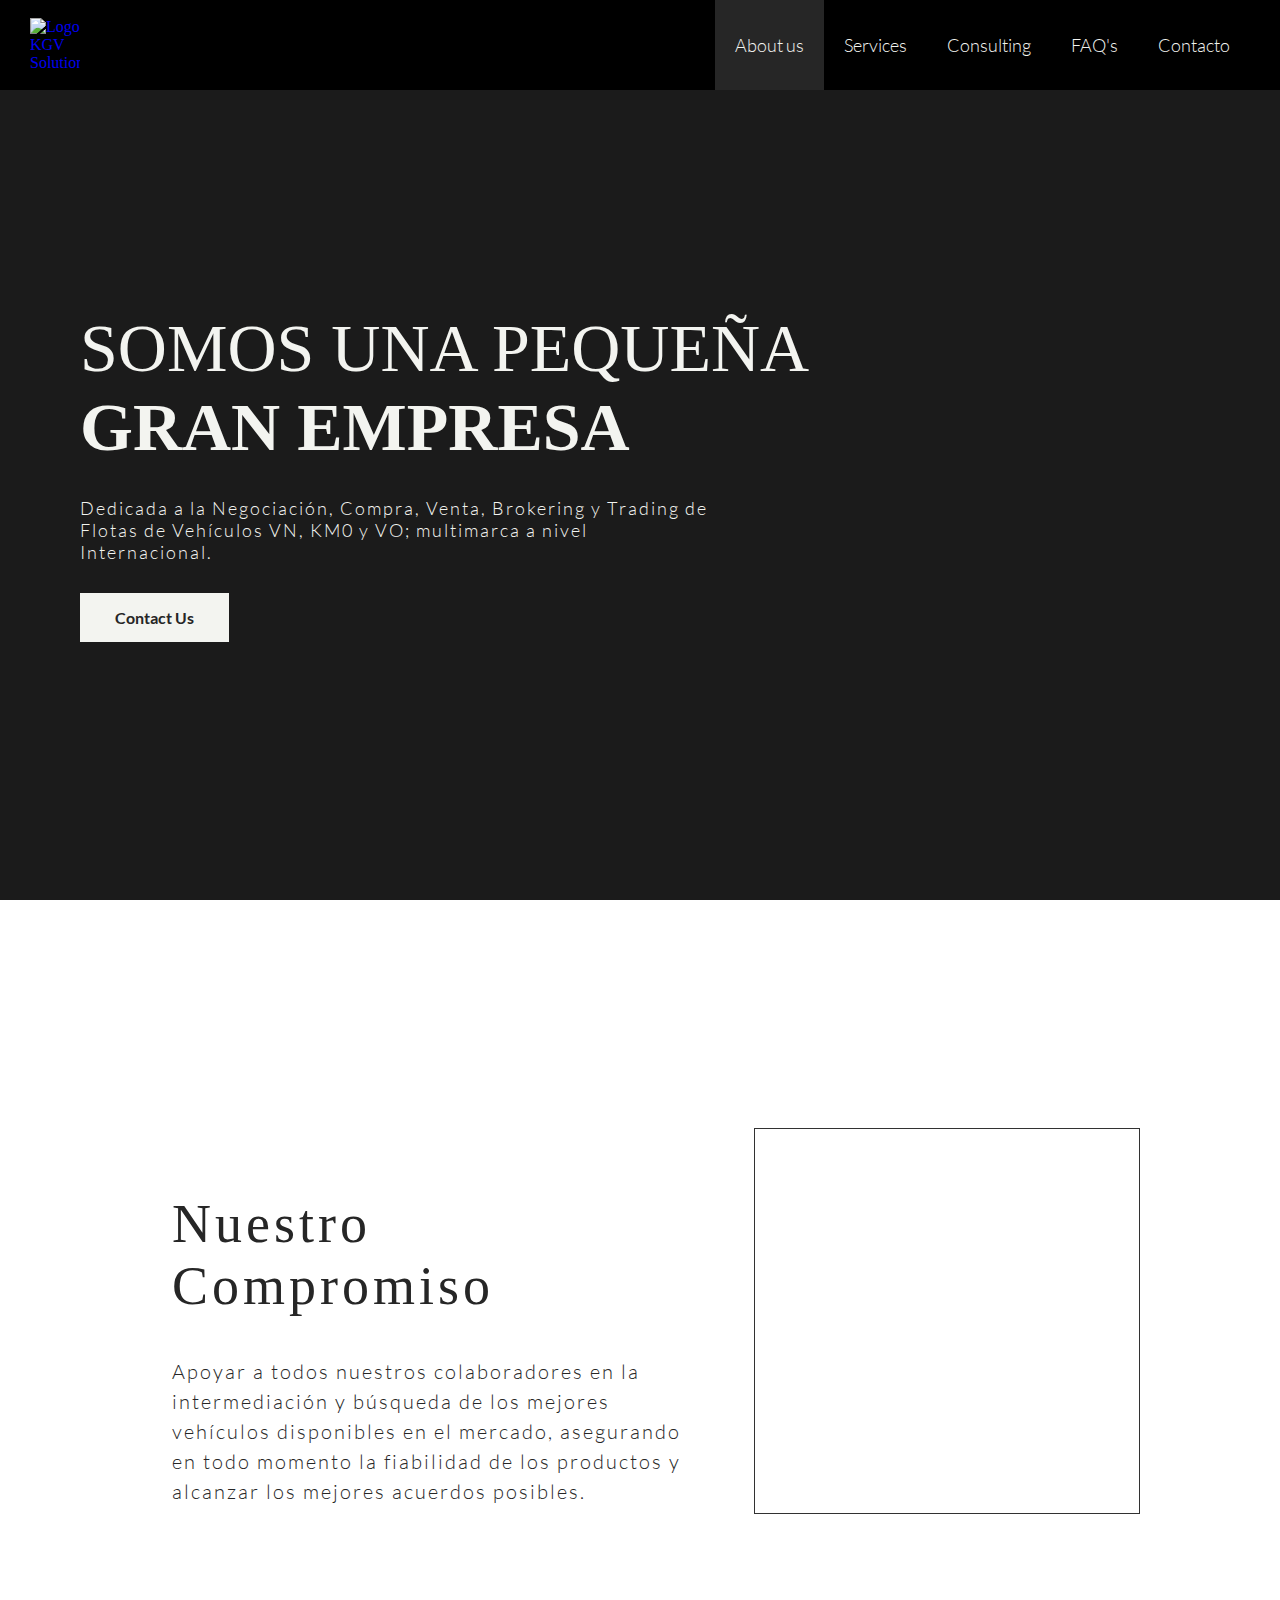
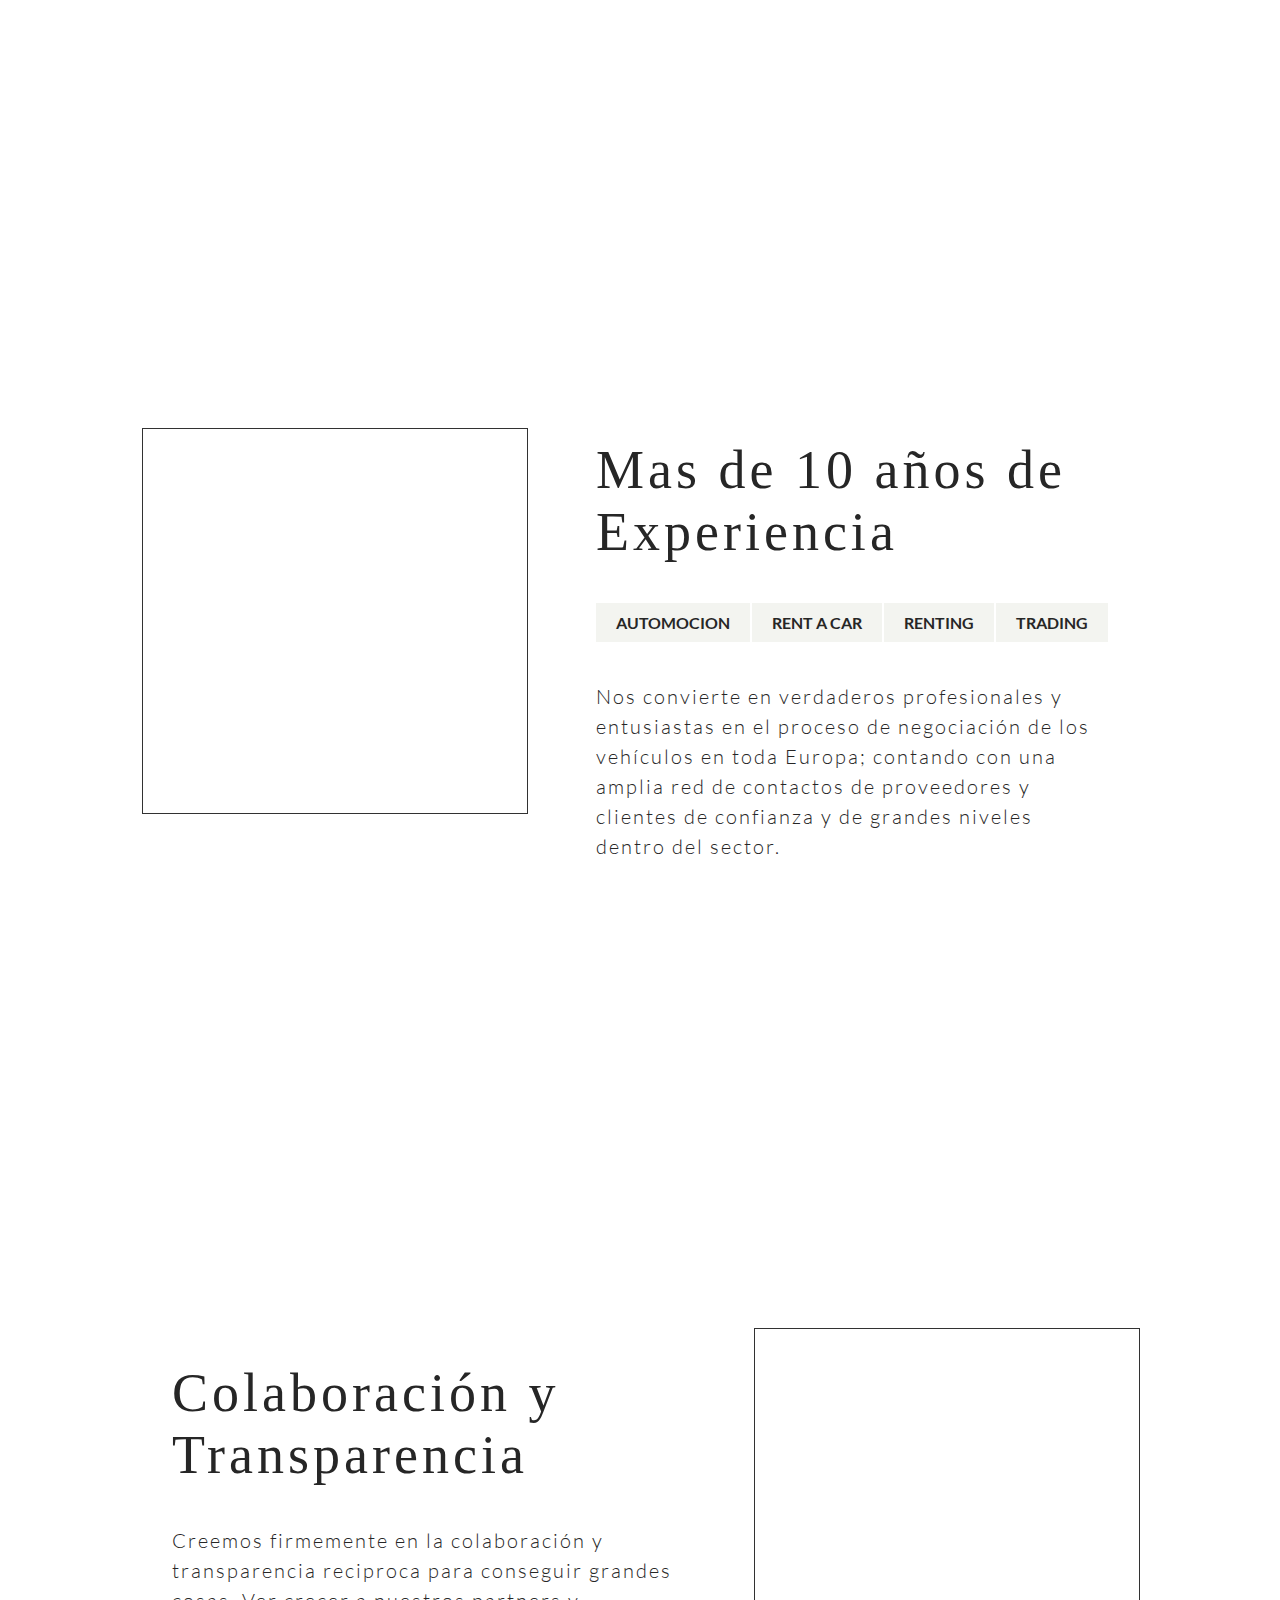
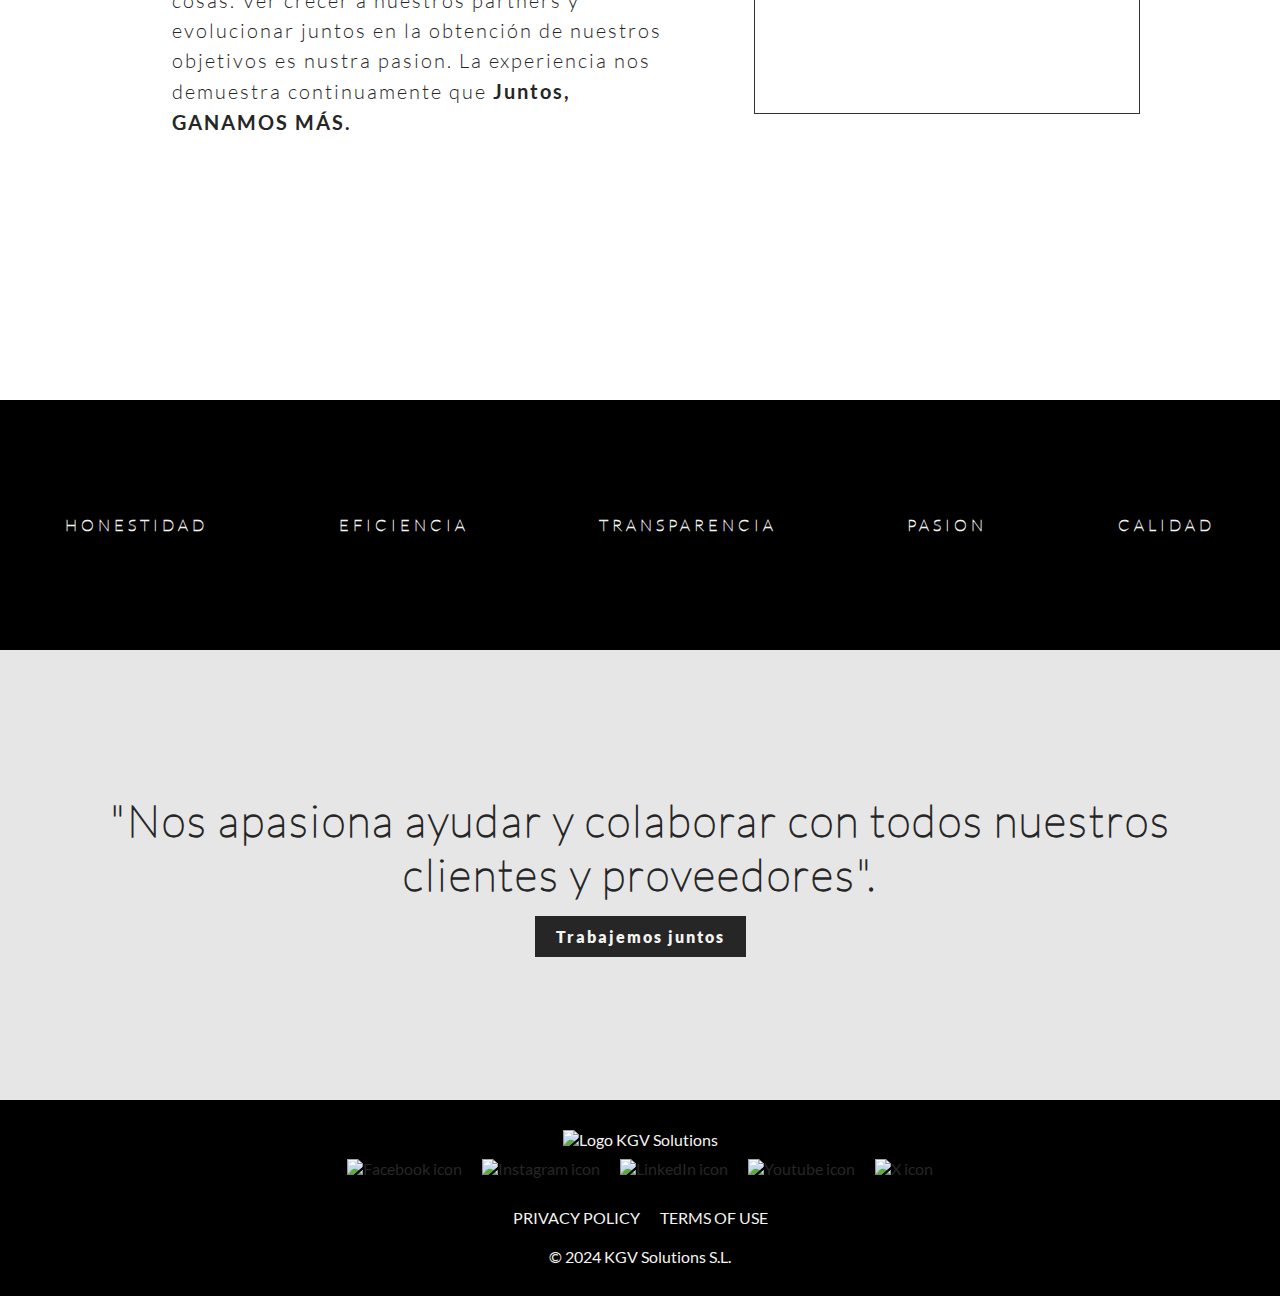
==== about-us.html @ e839edc4 "Added the about page" ====
<!DOCTYPE html>
<html lang="en">
    <head>
        <meta charset="UTF-8" />
        <meta name="viewport" content="width=device-width, initial-scale=1.0" />
        <link
            rel="shortcut icon"
            href="./media/images/KGV Logo.png"
            type="image/x-icon"
        />
        <title>KGV-About Us</title>

        <link rel="stylesheet" href="./styles/style.css" />
        <link rel="stylesheet" href="./styles/about.css" />
    </head>
    <body>
        <header>
            <div class="header-left-section">
                <a href="./index.html"><img src="./media/images/KGV Logo-Light.png" alt="Logo KGV Solutions" class="header-logo"/></a>
            </div>

            <div class="header-right-section">
                    <nav class="navigationMenu">
                            <div class="menuItem">
                                <a href="./about-us.html" class="menu-link about-link">About us</a>
                            </div>
                            <div class="menuItem">
                                <a href="#services" class="menu-link">Services</a>
                            </div>
                            <div class="menuItem">
                                <a href="#" class="menu-link">Consulting</a>
                            </div>
                            <div class="menuItem">
                                <a href="#" class="menu-link">FAQ's</a>
                            </div>
                            <div class="menuItem">
                                <a href="./contact.html" class="menu-link">Contacto</a>
                            </div>
                    </nav>
                    
                
            </div>
        </header>

        <div class="content">
            <div class="about-us-container" id="about-us">

                <!-- Hero section -->
                <div class="about-us-hero-section">
                    <div class="text-wrapper">
                        <h2>Somos una Pequeña<br/><span>gran Empresa</span></h2>
                        <p>Dedicada a la Negociación, Compra, Venta, Brokering y Trading de Flotas de Vehículos VN, KM0 y VO; multimarca a nivel Internacional.</p>
                        <a href="./contact.html">Contact Us</a>
                    </div>
                </div>

                <!-- Text Block Section -->
                <div class="about-us-text-block">
                    <div class="text-wrapper">
                        <h2>Nuestro Compromiso</h2>
                        <p>
                            Apoyar a todos nuestros colaboradores en la intermediación y búsqueda de los
                            mejores vehículos disponibles en el mercado, asegurando en todo
                            momento la fiabilidad de los productos y alcanzar los mejores
                            acuerdos posibles.
                        </p>
                    </div>
                    <div class="image-wrapper"></div>
                </div>

                <div class="about-us-exp-block">
                    <div class="image-wrapper"></div>
                    <div class="text-wrapper">
                        <h2>Mas de 10 años de Experiencia</h2>
                        <ul>
                            <li>Automocion</li>
                            <li>Rent A Car</li>
                            <li>Renting</li>
                            <li>Trading</li>
                        </ul>
                        <p>
                            Nos convierte en verdaderos profesionales y entusiastas en el proceso de negociación
                            de los vehículos en toda Europa; contando con una amplia red de
                            contactos de proveedores y clientes de confianza y de grandes
                            niveles dentro del sector.
                        </p>
                    </div>
                </div>

                <div class="about-us-acuerdo-block">
                    <div class="text-wrapper">
                        <h2>Colaboración y Transparencia</h2>
                        <!--
                        <p>
                            Creemos firmemente en la colaboración y transparencia reciproca para
                            conseguir grandes cosas. Amamos ver crecer a nuestros partners y
                            evolucionar juntos en la obtención de nuestros objetivos. La
                            experiencia nos demuestra continuamente que <span>Juntos, GANAMOS MÁS.</span>
                        </p>
                        -->
                        <p>
                            Creemos firmemente en la colaboración y transparencia reciproca para
                            conseguir grandes cosas. Ver crecer a nuestros partners y
                            evolucionar juntos en la obtención de nuestros objetivos es nustra pasion. La
                            experiencia nos demuestra continuamente que <span>Juntos, GANAMOS MÁS.</span>
                        </p>
                    </div>
                    <div class="image-wrapper"></div>
                </div>

                <!-- Values Section -->
                <div class="values-section">
                    <div class="value-item">
                        <h3>Honestidad</h3>
                    </div>
                    <div class="value-item">
                        <h3>Eficiencia</h3>
                    </div>
                    <div class="value-item">
                        <h3>Transparencia</h3>
                    </div>
                    <div class="value-item">
                        <h3>Pasion</h3>
                    </div>
                    <div class="value-item">
                        <h3>Calidad</h3>
                    </div>
                </div>

                <!-- Message Section -->
                <div class="about-us-msg-section">
                    <!--
                    <h2>
                        &quot;Nos apasiona ayudar y colaborar con todos
                        los colaboradores que trabajamos, desde los proveedores, nuestro
                        equipo crack y por supuesto nuestros clientes&quot;.
                    </h2>
                    -->
                    <h2>
                        &quot;Nos apasiona ayudar y colaborar con todos
                        nuestros clientes y proveedores&quot;.
                    </h2>
                    <a href="./contact.html">Trabajemos juntos</a>
                </div>
            </div>

        <footer>
            <div class="footer-left-section">
                <img src="./media/images/KGV Logo-Light.png" alt="Logo KGV Solutions" class="footer-logo"/>
            </div>

            <div class="rrssContainer">
                <a href="#" class="rrssIcons">
                    <img src="./media/images/fb_icon.svg" alt="Facebook icon" />
                </a>
                <a href="#" class="rrssIcons">
                    <img src="./media/images/instagram_icon.svg" alt="Instagram icon" />
                </a>
                <a href="#" class="rrssIcons">
                    <img src="./media/images/linkedin_icon.svg" alt="LinkedIn icon" />
                </a>
                <a href="#" class="rrssIcons">
                    <img src="./media/images/youtube_icon.svg" alt="Youtube icon" />
                </a>
                <a href="#" class="rrssIcons">
                    <img src="./media/images/x_twitter_icon.svg" alt="X icon" />
                </a>
            </div>
            <div class="footer-policies">
                <div><a href="">PRIVACY POLICY</a></div>
                <div><a href="">TERMS OF USE</a></div>
            </div>
            <div>&copy; 2024 KGV Solutions S.L.</div>
        </footer>

        
        <script src="./script.js"></script>
    </body>
</html>
---- styles/style.css ----
* {
    margin: 0px;
    padding: 0px;
    text-decoration: none;
}
@font-face {
    font-family: 'Lato Thin';
    src: url('../fonts/Lato/Lato-Thin.ttf');
}
@font-face {
    font-family: 'Lato Light';
    src: url('../fonts/Lato/Lato-Light.ttf');
}
@font-face {
    font-family: 'Lato Regular';
    src: url('../fonts/Lato/Lato-Regular.ttf');
}
@font-face {
    font-family: 'Lato Bold';
    src: url('../fonts/Lato/Lato-Bold.ttf');
}
@font-face {
    font-family: 'Lato Black';
    src: url('../fonts/Lato/Lato-Black.ttf');
}
@font-face {
    font-family: 'Merriweather Light';
    src: url('../fonts/Merriweather/Merriweather-Light.ttf');
}
@import url('https://fonts.googleapis.com/css2?family=Gupter:wght@400;500;700&display=swap');
/*
.gupter-regular {
    font-family: "Gupter", serif;
    font-weight: 400;
    font-style: normal;
}

.gupter-medium {
    font-family: "Gupter", serif;
    font-weight: 500;
    font-style: normal;
}

.gupter-bold {
    font-family: "Gupter", serif;
    font-weight: 700;
    font-style: normal;
}

*/
html {
    scroll-behavior: smooth;
}

/* HEADER START ------------------------------------------------------------ */
header {
    box-sizing: border-box;
    display: flex;
    flex-direction: row;
    flex-wrap: nowrap;
    justify-content: space-between;
    align-items: center;
    position: fixed;
    width: 100%;
    height: 90px;
    background-color: #000000;
    padding-left: 30px;
    padding-right: 30px;
    z-index: 15;
}

/* HEADER LEFT SECTION START ---------------------- */
.header-left-section{
    display: flex;
    flex-direction: row;
    flex-wrap: nowrap;
    align-items: center;
    width: 20%;
    height: 100%;
}
.header-logo{
    display: block;
    width: 50px;
}
/* HEADER LEFT SECTION END ------------------------ */

/* HEADER RIGHT SECTION START --------------------- */
.header-right-section{
    display: flex;
    flex-direction: row;
    flex-wrap: nowrap;
    justify-content: end;
    align-items: center;
    width: 80%;
    height: 100%;
}

.navigationMenu {
    display: flex;
    flex-direction: row;
    flex-wrap: nowrap;
    align-items: center;
    height: 100%;
    color: #f3f4f0;
    text-align: center;
    list-style: none;
}
.menu-item {
    display: block;
    height: 100%;
}
.menu-link {
    display: block;
    box-sizing: border-box;
    width: 100%;
    font-family: 'Lato Light';
    font-size: 18px;
    color: #f3f4f0;
    line-height: 90px;
    text-align: center;
    text-decoration: none;
    padding-right: 20px;
    padding-left: 20px;
    transition: all 400ms;
}
.menu-link:hover {
    background-color: #262626;
    color: #f3f4f0;
}

/* HEADER RIGHT SECTION END ----------------------- */

/* CONTENT START ---------------------------------- */
.content {
    display: flex;
    flex-direction: column;
    flex-wrap: nowrap;
    width: 100%;
    max-width: 1600px;
    margin: 0px auto;
    padding: 0px;
}
/*CONTENT END ------------------------------------- */

/* HERO SECTION START ----------------------------- */
.hero-section{
    /*position: fixed;*/
    width: 100%;
    /*z-index: -999;*/
    background-color: #000000;
}
.hero-section video {
    width: 100%;
    max-width: 1600px;
    /*max-width: 1600px;*/
}
/* HERO SECTION END ------------------------------- */




/* FOOTER START ----------------------------------- */
footer {
    box-sizing: border-box;
    display: flex;
    flex-direction: column;
    flex-wrap: nowrap;
    justify-content: center;
    align-items: center;
    width: 100%;
    font-family: "Lato Regular";
    background-color: #000000;
    color: #f3f4f0;
    padding: 30px 60px;
}
footer div a {
    color: #f3f4f0;
    text-decoration: none;
}
.footer-logo{
    width: 45px;
    height: 45px;
}
.rrssContainer{
    display: flex;
    flex-direction: row;
    flex-wrap: nowrap;
    justify-content: space-evenly;
    align-items: center;
    gap: 20px;
    box-sizing: border-box;
    margin-top: 10px;
    margin-bottom: 10px;
}

@keyframes keyframes1 {
    0% {
        transform: translateY(0px);
        animation-timing-function: ease-in;
    } 
    50% {
        transform: translateY(-4px);
        animation-timing-function: ease-out;
    }
}

.rrssIcons {
    color: #262626;
    text-decoration: none;
    transition: all 300ms;
}
.rrssIcons img {
    width: 20px;
    height: 20px;
}
.rrssIcons:hover img {
    cursor: pointer;
    animation-name: keyframes1;
    animation-iteration-count: infinite;
    animation-duration: .50s;
    transform-origin: 50% 10%;
}
.footer-policies {
    display: flex;
    flex-direction: row;
    flex-wrap: nowrap;
    gap: 20px;
    padding: 20px;
}
/* FOOTER END ------------------------------------- */
---- styles/about.css ----
.about-link {
    background-color: #262626;
    color: #f3f4f0;
}
/* ABOUT US START --------------------------------- */
.about-us-container{
    box-sizing: border-box;
    display: flex;
    flex-direction: column;
    position: relative;
    width: 100%;
    /*min-height: 1100px;*/
    color: #f3f4f0;
    background: #000;
    background-image: url("../media/photos/flota-coches.jpg");
    background-attachment: fixed;
    background-size: cover;
    background-repeat: no-repeat;
    background-position: 0px -300px;
    /*padding: 30px 60px;*/
    overflow: hidden;
}
.about-us-title {
    font-family: "Gupter", serif;
    font-weight: 500;
    font-style: normal;
    font-size: 54px; /*104px*/
    margin-top: 100px;
    margin-bottom: 60px;
}

/* HERO SECTION START ------------------------------*/
.about-us-hero-section, 
.about-us-hero-section .text-wrapper {
    display: flex;
    flex-direction: column;
    flex-wrap: nowrap;
    align-items: flex-start;
    justify-content: center;
}
.about-us-hero-section {
    position: relative;
    width: 100%;
    height: 100vh;
    background-image: url("../media/photos/pexels-fauxels-3183150.jpg");
    background-size: cover;
}
.about-us-hero-section::before {
    content: "";
    display: block;
    position: absolute;
    top: 0px;
    left: 0px;
    width: 100%;
    height: 100%;
    background-color: rgba(38, 38, 38, 0.70);
    z-index: 1;
}
.about-us-hero-section .text-wrapper {
    z-index: 2;
}
.about-us-hero-section h2,
.about-us-hero-section p {
    color: #f3f4f0;
    font-family: "Gupter", serif;
    font-weight: 400;
    font-style: normal;
    text-align: left;
    margin-left: 80px;
}
.about-us-hero-section h2 {
    font-size: 68px;
    text-transform: uppercase;
    margin-top: 50px;
}
.about-us-hero-section h2 span {
    font-family: "Gupter", serif;
    font-weight: 700;
    font-style: normal;
}
.about-us-hero-section p{
    width: 50%;
    font-family: "Lato Light";
    font-size: 18px;
    letter-spacing: 2px;
    margin-top: 30px;
    margin-bottom: 30px;
}
.about-us-hero-section a{
    font-family: "Lato Bold";
    padding: 15px 35px;
    color: #262626;
    background-color: #f3f4f0; /*#262626 #D4967D*/

    margin-left: 80px;
    transition: all 300ms;
}
.about-us-hero-section a:hover{
    cursor: pointer;
    color: #f3f4f0;
    background-color: #262626; /*#D4967D*/
}
/* HERO SECTION END --------------------------------*/

/* ABOUT US BLOCK START --------------------------------*/
.about-us-text-block,
.about-us-exp-block,
.about-us-acuerdo-block {
    box-sizing: border-box;
    display: flex;
    flex-direction: row;
    flex-wrap: nowrap;
    align-items: center;
    justify-content: center;
    gap: 40px;
    width: 100%;
    height: 100vh;
    background-color: #fff;
    color: #262626;
}
.about-us-text-block .text-wrapper,
.about-us-exp-block .text-wrapper,
.about-us-acuerdo-block .text-wrapper{
    display: flex;
    flex-direction: column;
    flex-wrap: nowrap;
    justify-content: center;
    align-items: flex-start;
    width: 40%;
}
.about-us-text-block h2,
.about-us-exp-block h2,
.about-us-acuerdo-block h2 {
    font-family: "Gupter", serif;
    font-weight: 400;
    font-style: normal;
    font-size: 54px;
    margin-bottom: 40px;
    letter-spacing: 4px;
}
.about-us-text-block p,
.about-us-exp-block p,
.about-us-acuerdo-block p {
    width: 100%;
    font-family: "Lato Light";
    font-size: 20px;
    letter-spacing: 2px;
    line-height: 1.5;
}
.about-us-text-block .image-wrapper,
.about-us-exp-block .image-wrapper,
.about-us-acuerdo-block .image-wrapper {
    position: relative;
    width: 30vw;
    height: 30vw;
    background-size: cover;
    background-position: center;
    z-index: 5;
}
.about-us-text-block .image-wrapper::after,
.about-us-exp-block .image-wrapper::after,
.about-us-acuerdo-block .image-wrapper::after {
    content: "";
    position: absolute;
    width: 100%;
    height: 100%;
    background-color: transparent;
    border: 1px solid #323232; /*#f3f4f0*/
    z-index: 1;
}

/* COMPROMISO SECTION */
.about-us-text-block .image-wrapper {
    background-image: url("../media/photos/pexels-karolina-grabowska-5398881.jpg");
}
.about-us-text-block .image-wrapper::after{
    top: -30px;
    left: 30px;
}

/* EXPERIENCIA */
.about-us-exp-block ul {
    display: flex;
    flex-direction: row;
    flex-wrap: nowrap;
    justify-content: space-between;
    width: 100%;
    list-style-type: none;
    font-family: "Lato Bold";
    text-transform: uppercase;
    margin-bottom: 40px;
}
.about-us-exp-block ul li{
    color: #262626;
    text-align: center;
    padding: 10px 20px;
    background-color: #f3f4f0;
}
.about-us-exp-block .image-wrapper {
    background-image: url("../media/photos/flota-coches.jpg");
}
.about-us-exp-block .image-wrapper::after{
    top: -30px;
    left: -30px;
}

/* ACUERDO */
.about-us-acuerdo-block p span{
    font-family: "Lato Bold";
}
.about-us-acuerdo-block .image-wrapper {
    background-image: url("../media/photos/hands-joined-by-team.jpg");
}
.about-us-acuerdo-block .image-wrapper::after{
    top: -30px;
    left: 30px;
}
/* ABOUT US BLOCK END -------------------------------*/

/* MESSAGE SECTION START ----------------------------*/
.about-us-msg-section {
    box-sizing: border-box;
    display: flex;
    flex-direction: column;
    flex-wrap: nowrap;
    justify-content: center;
    align-items: center;
    width: 100%;
    height: 50vh;
    text-align: center;
    background-color: rgba(255, 255, 255, 0.9);
    padding: 30px 40px;
}
.about-us-msg-section h2 {
    color: #262626;
    font-family: "Lato Thin";
    font-size: 44px;
    letter-spacing: 2px;

}
.about-us-msg-section a {
    color: #f3f4f0;
    font-family: "Lato Black";
    letter-spacing: 2px;
    background-color: #262626;
    border: 1px solid #262626;
    padding: 10px 20px;
    margin-top: 15px;
    transition: all 300ms;
}
.about-us-msg-section a:hover {
    cursor: pointer;
    color: #262626;
    background-color: transparent;
}
/* MESSAGE SECTION END ------------------------------*/

/* VALUES START ----------------------------------- */
.values-section {
    display: flex;
    flex-direction: row;
    flex-wrap: nowrap;
    justify-content: space-around;
    align-items: center;
    width: 100%;
    height: 250px;
    color: #f3f4f0;
    background: #000;
}
.values-section .value-item {
    font-family: "Lato Thin";
    font-size: 14px;
    text-transform: uppercase;
    letter-spacing: 4px;
}
/* VALUES END -------------------------------------- */
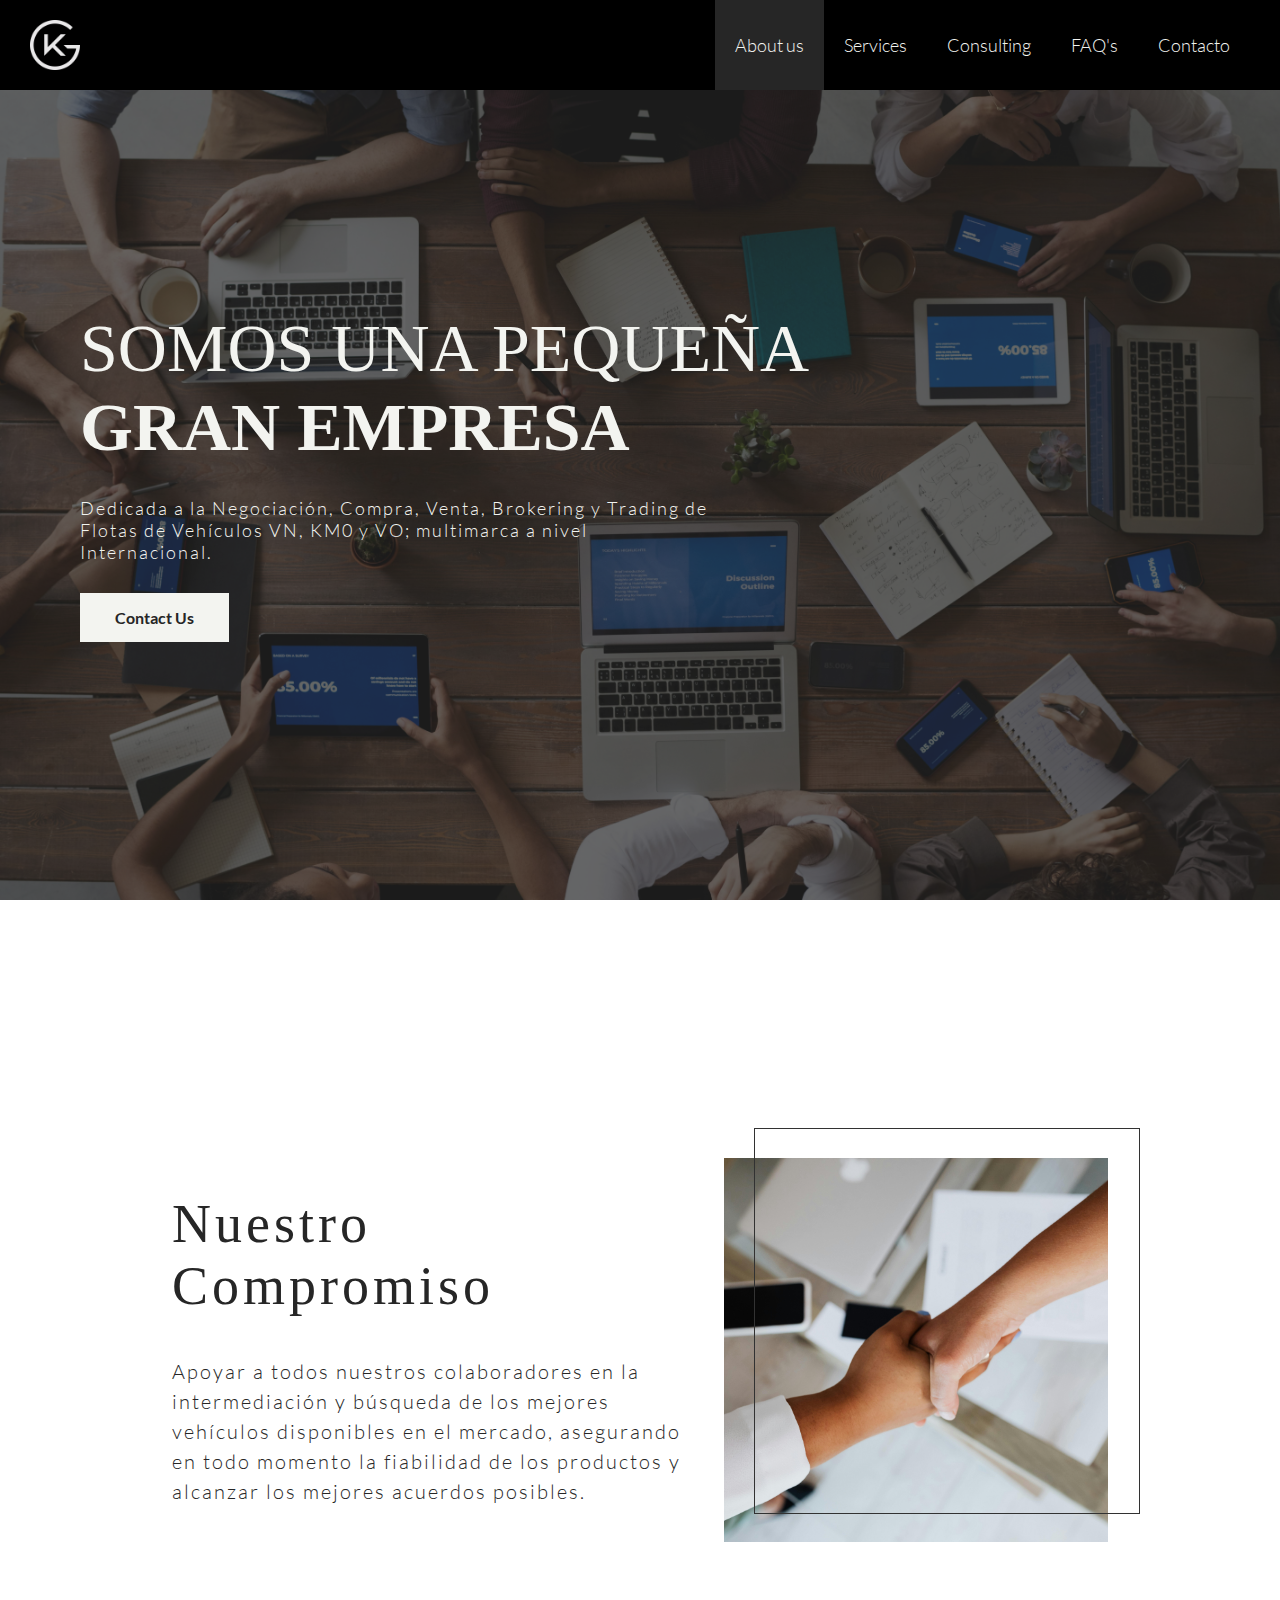
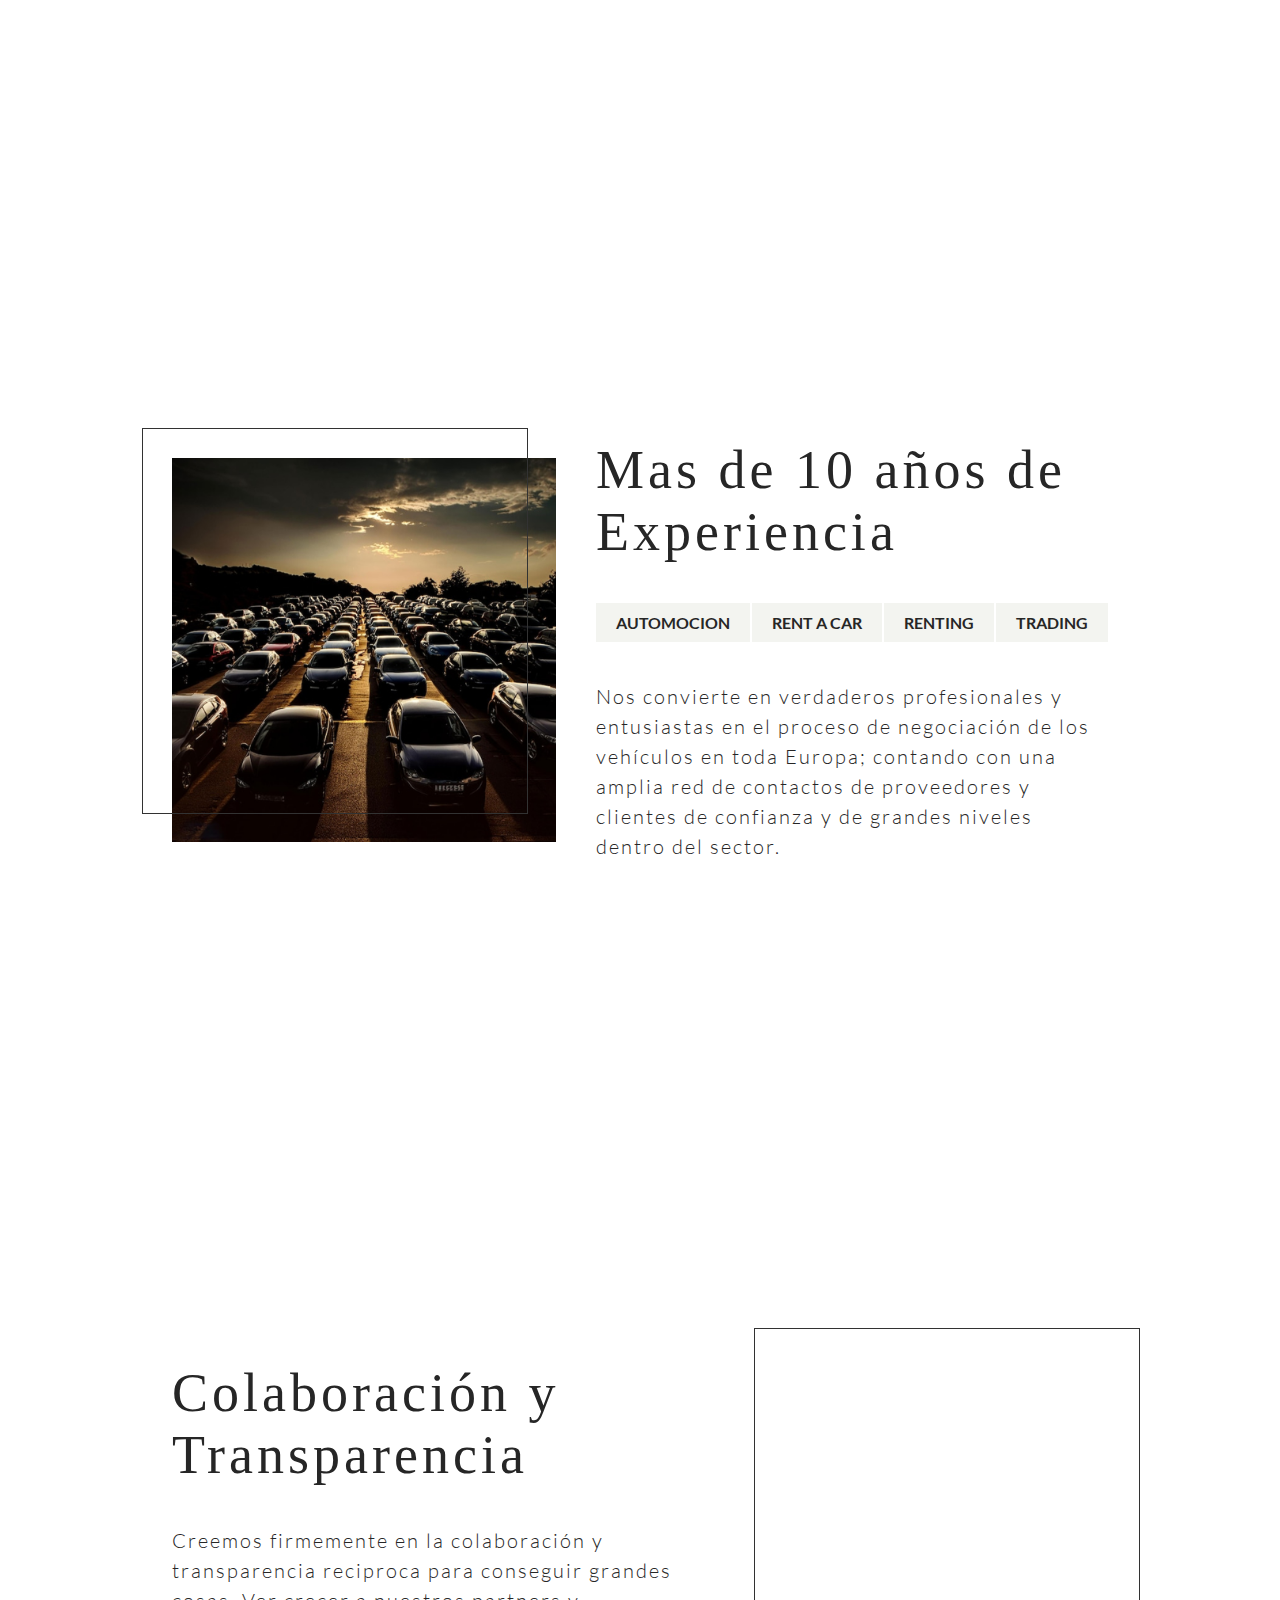
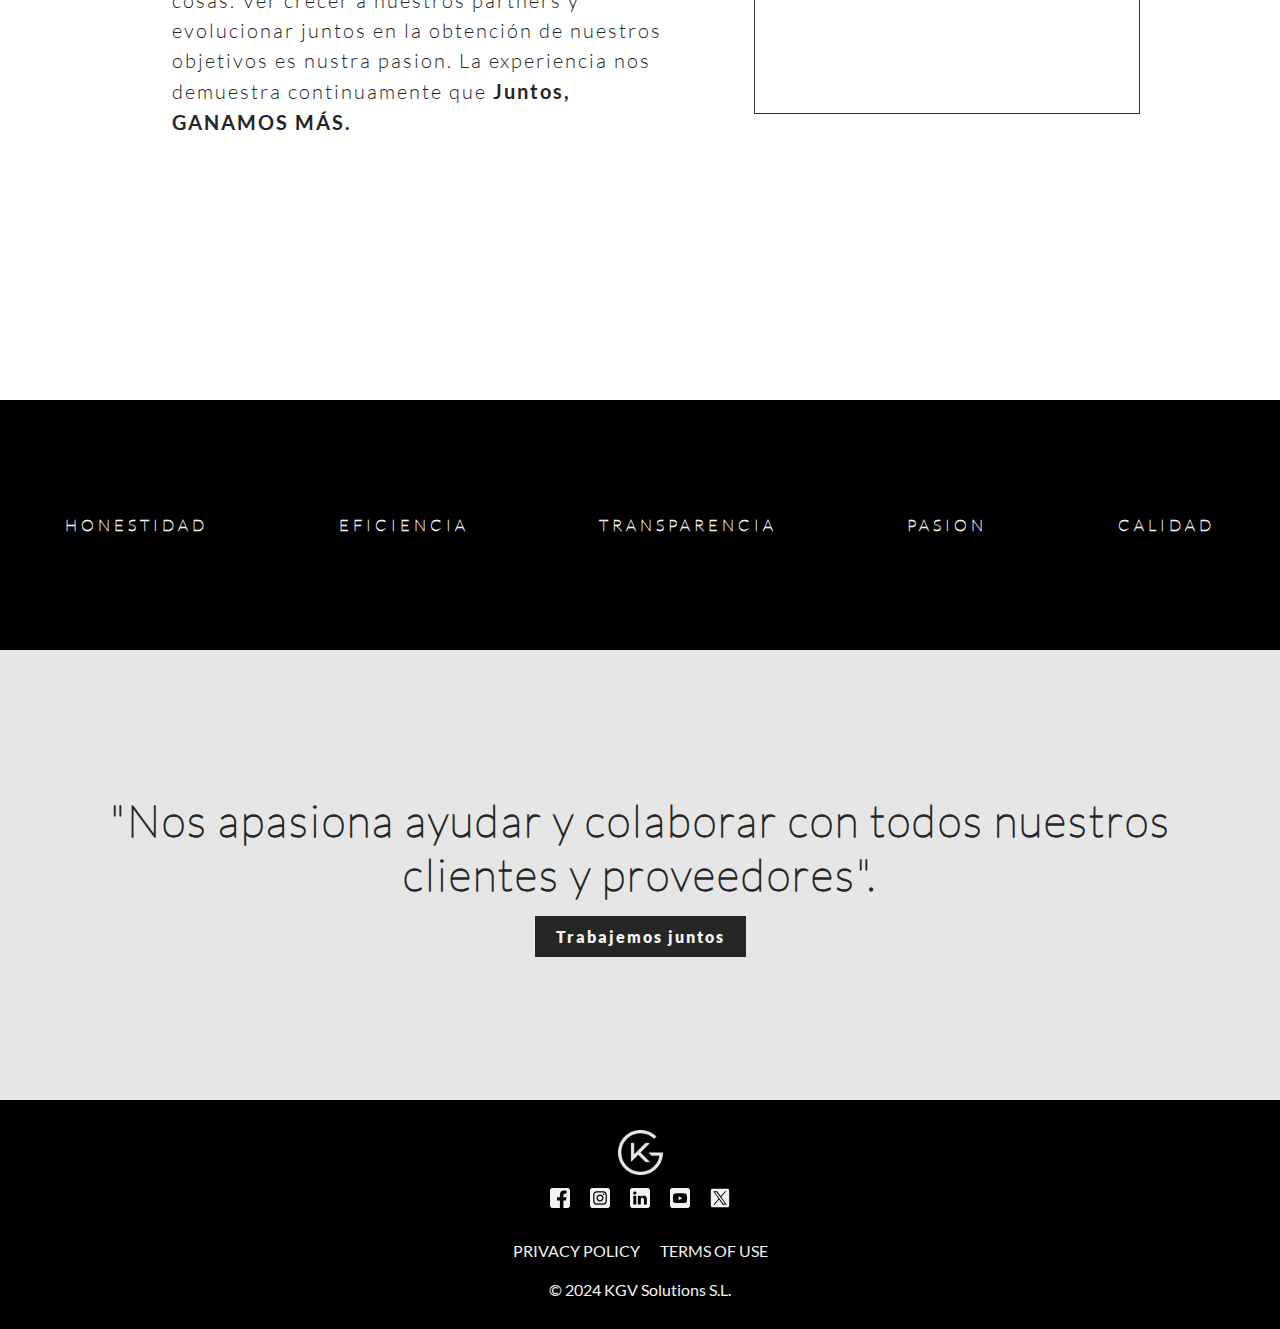
==== commit 2609be9a: "Update about-us.html" ====
--- a/about-us.html
+++ b/about-us.html
@@ -167,8 +167,8 @@
                 </a>
             </div>
             <div class="footer-policies">
-                <div><a href="">PRIVACY POLICY</a></div>
-                <div><a href="">TERMS OF USE</a></div>
+                <div><a href="./privacy-policy.html">PRIVACY POLICY</a></div>
+                <div><a href="./terms-conditions.html">TERMS OF USE</a></div>
             </div>
             <div>&copy; 2024 KGV Solutions S.L.</div>
         </footer>
@@ -176,4 +176,4 @@
         
         <script src="./script.js"></script>
     </body>
-</html>+</html>
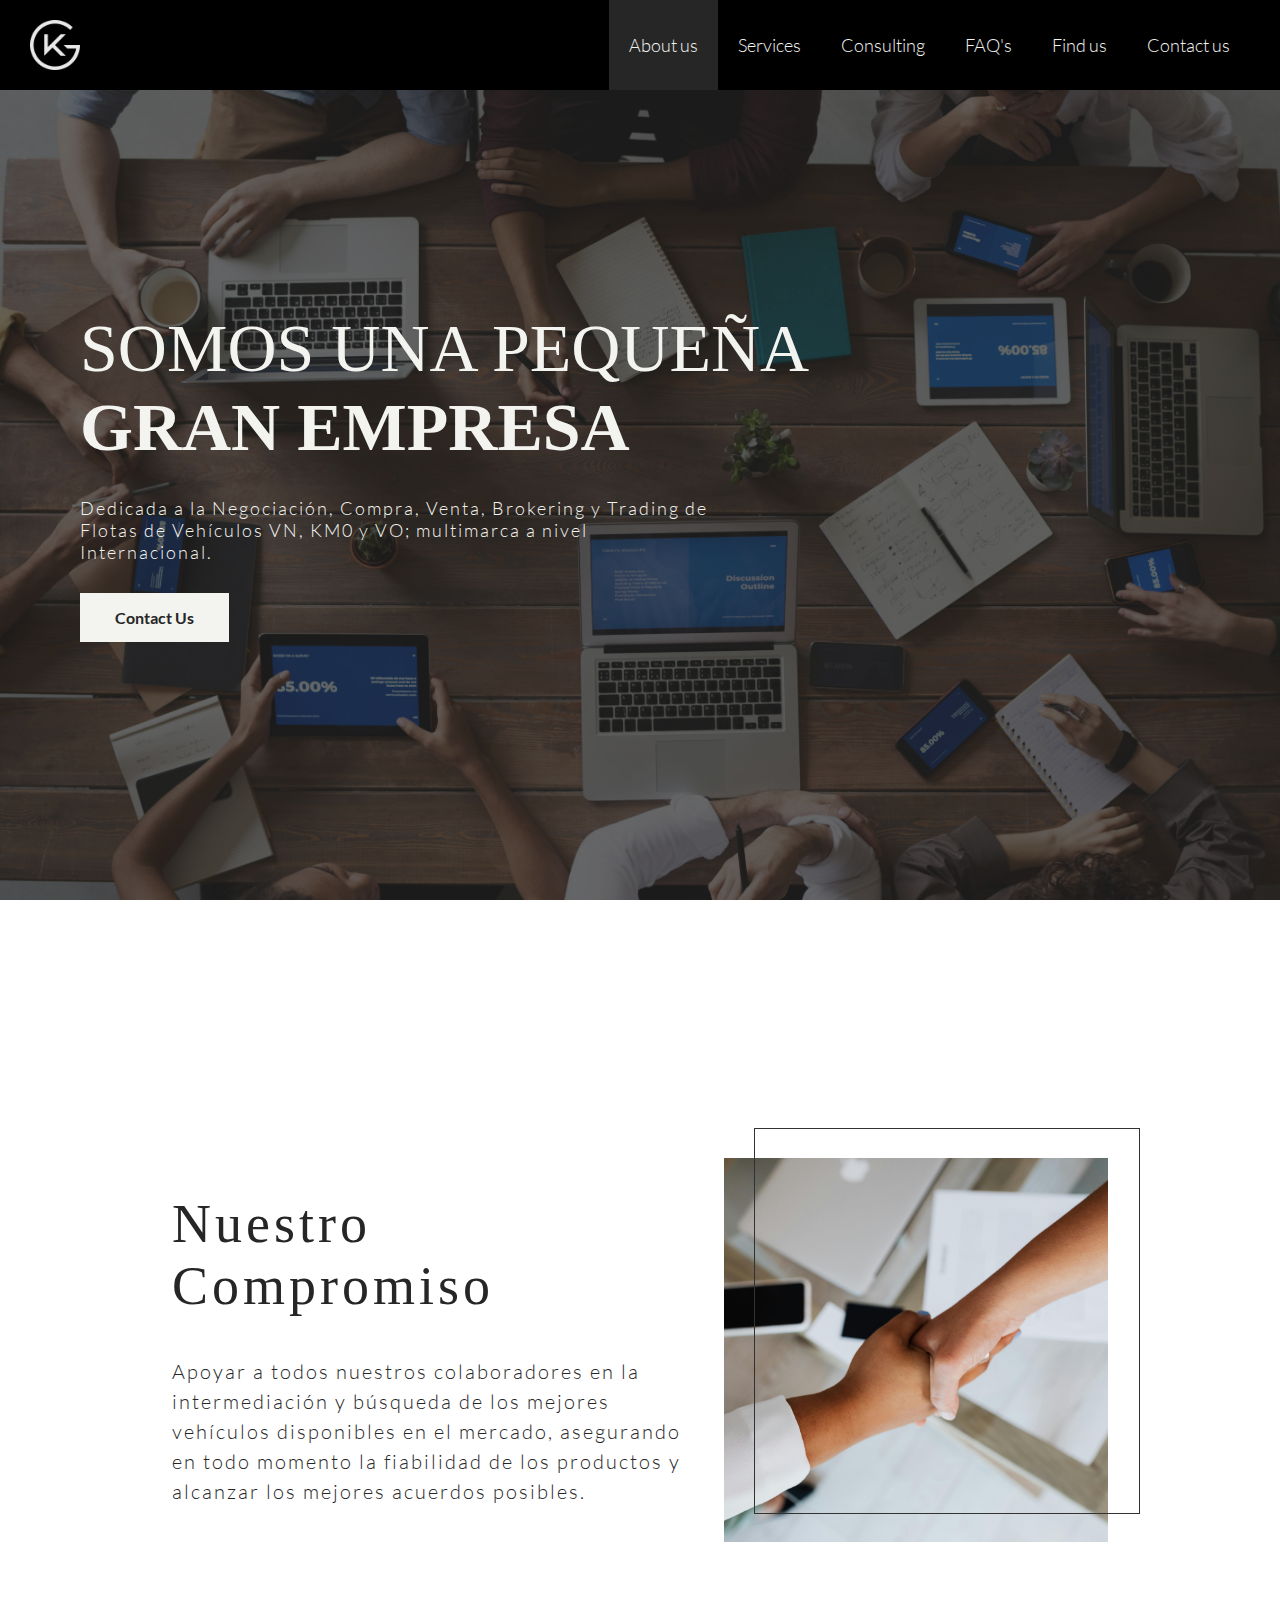
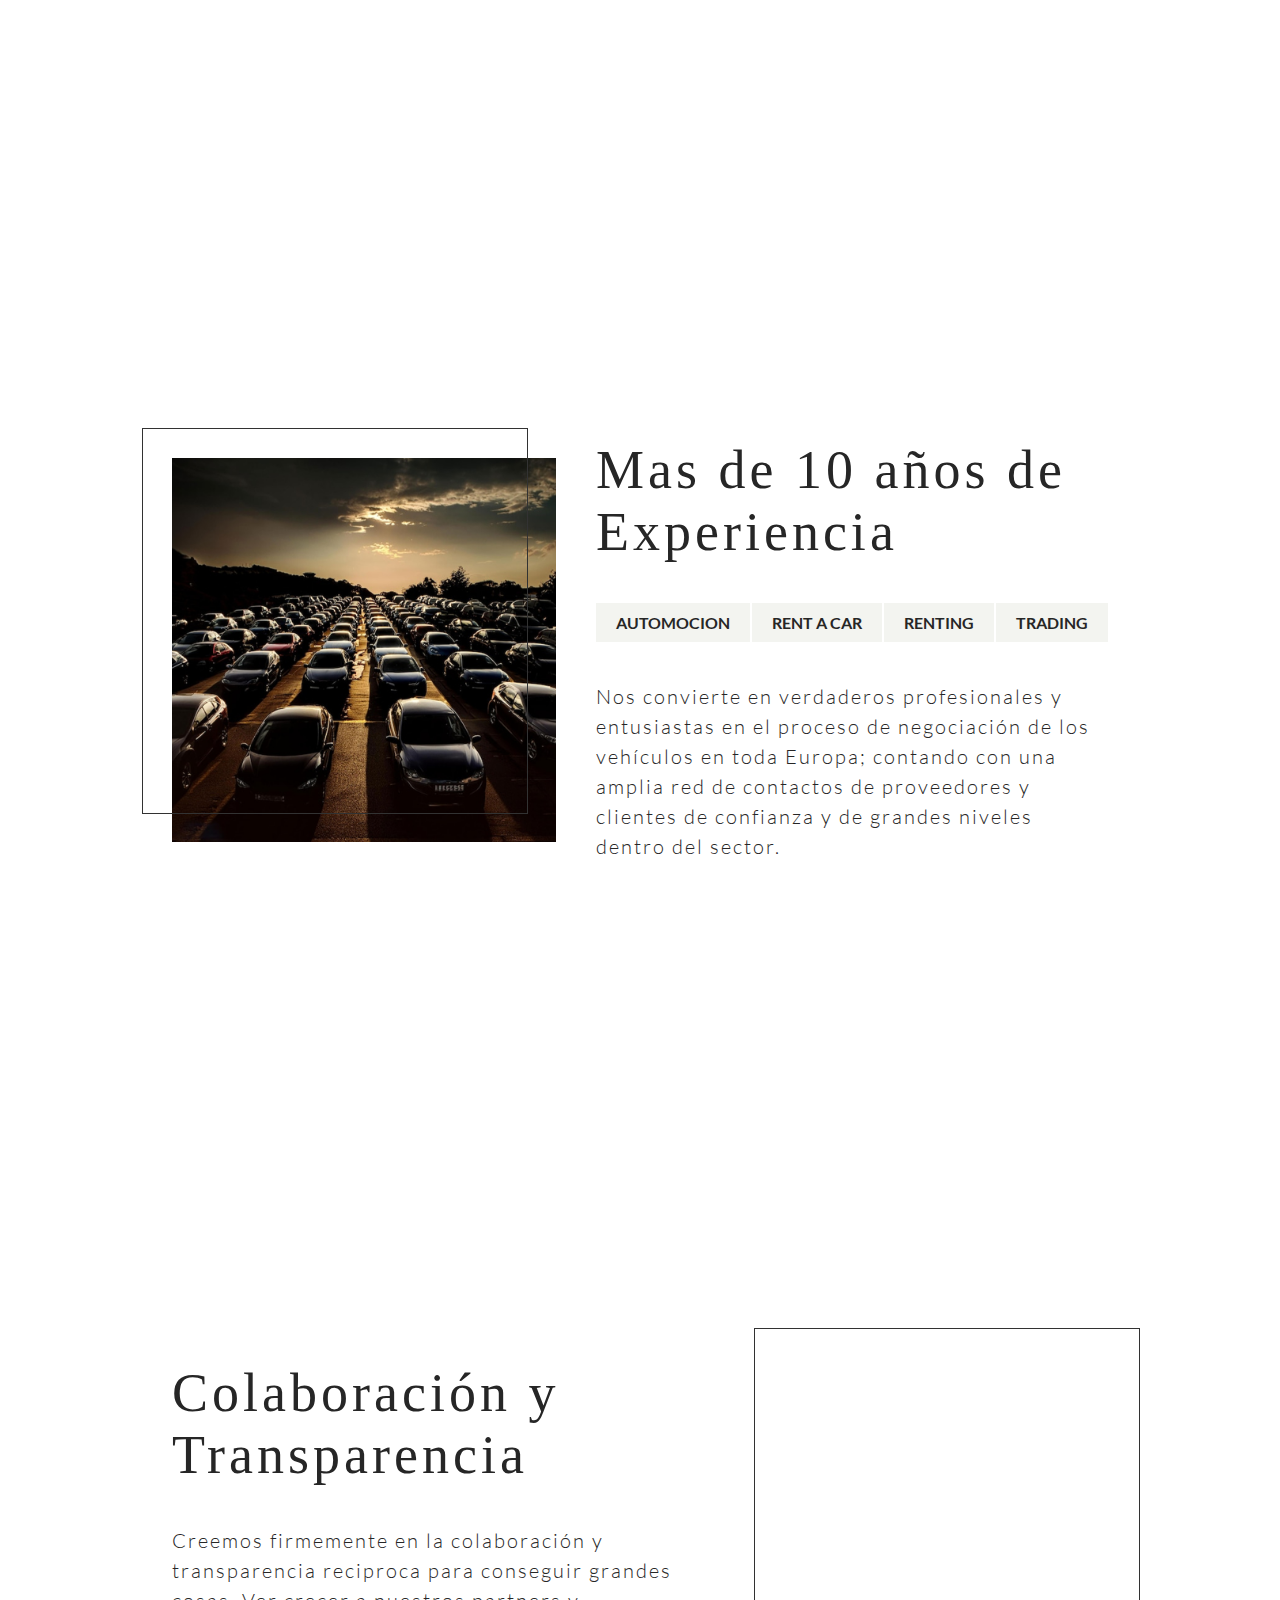
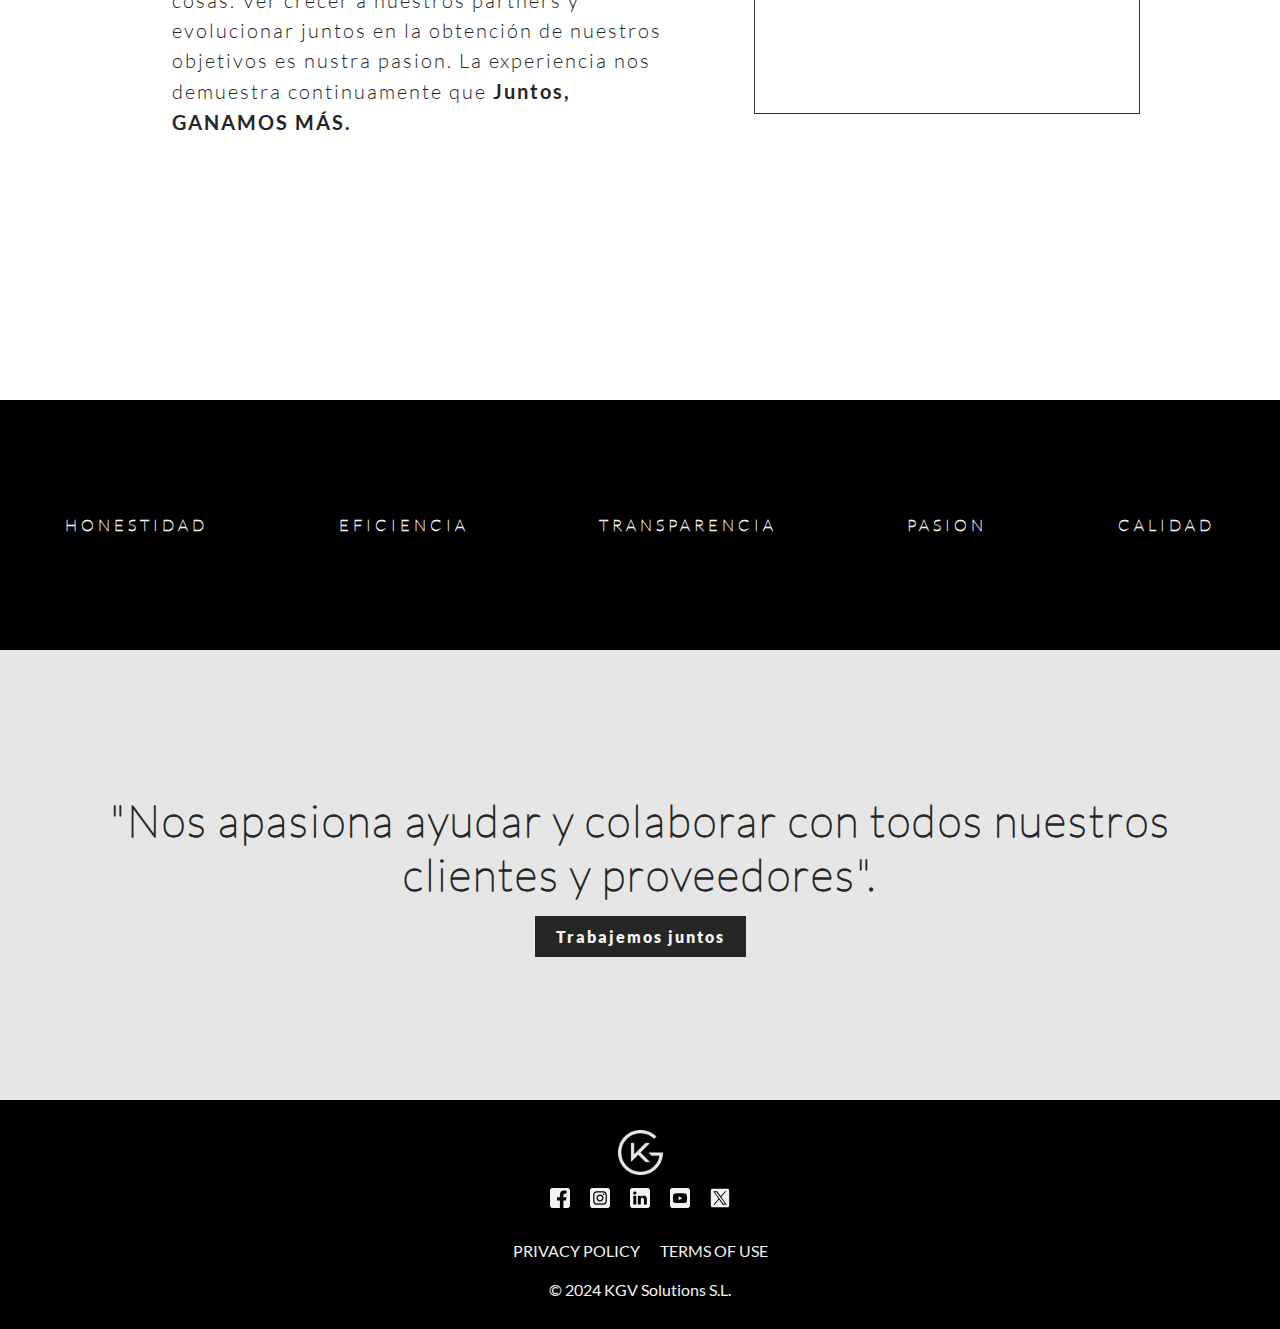
==== commit 59146c5e: "Update about-us.html" ====
--- a/about-us.html
+++ b/about-us.html
@@ -34,7 +34,10 @@
                                 <a href="#" class="menu-link">FAQ's</a>
                             </div>
                             <div class="menuItem">
-                                <a href="./contact.html" class="menu-link">Contacto</a>
+                                <a href="./find-us.html" class="menu-link">Find us</a>
+                            </div>
+                            <div class="menuItem">
+                                <a href="./contact.html" class="menu-link">Contact us</a>
                             </div>
                     </nav>
                     
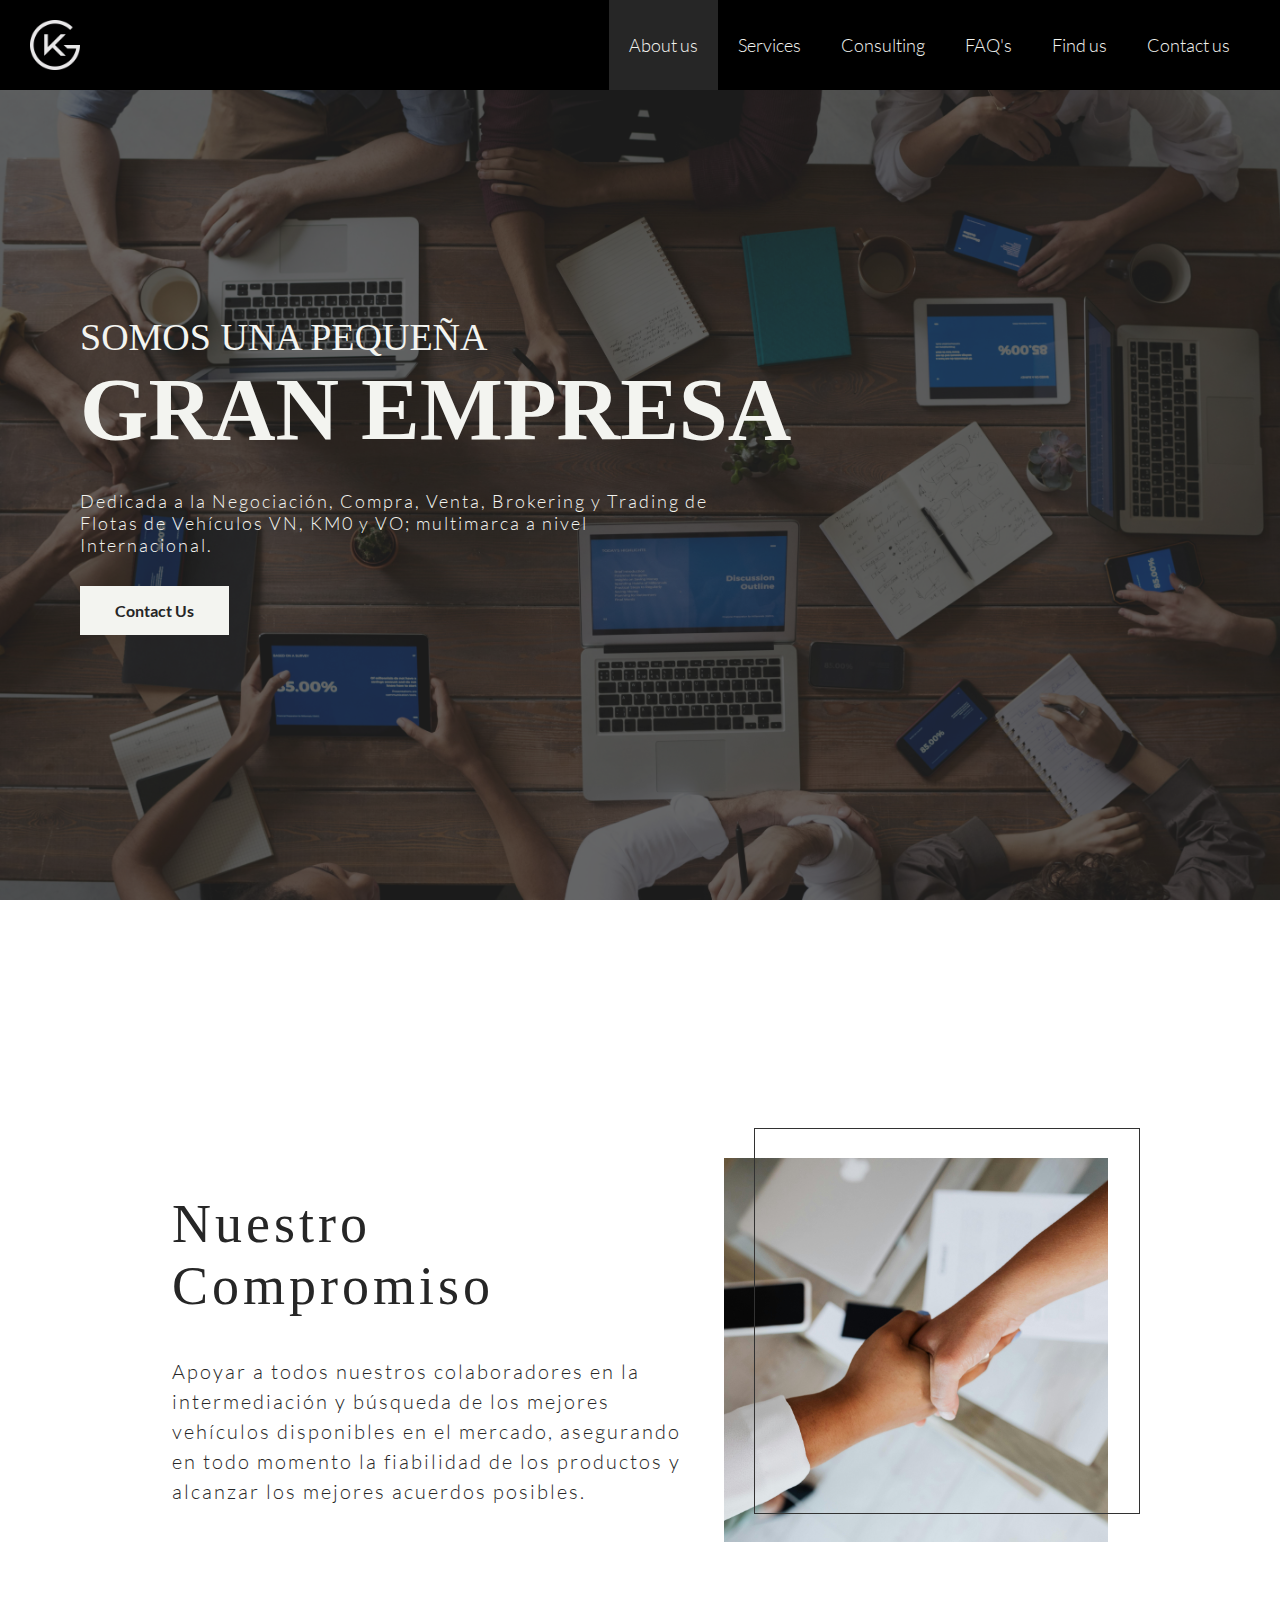
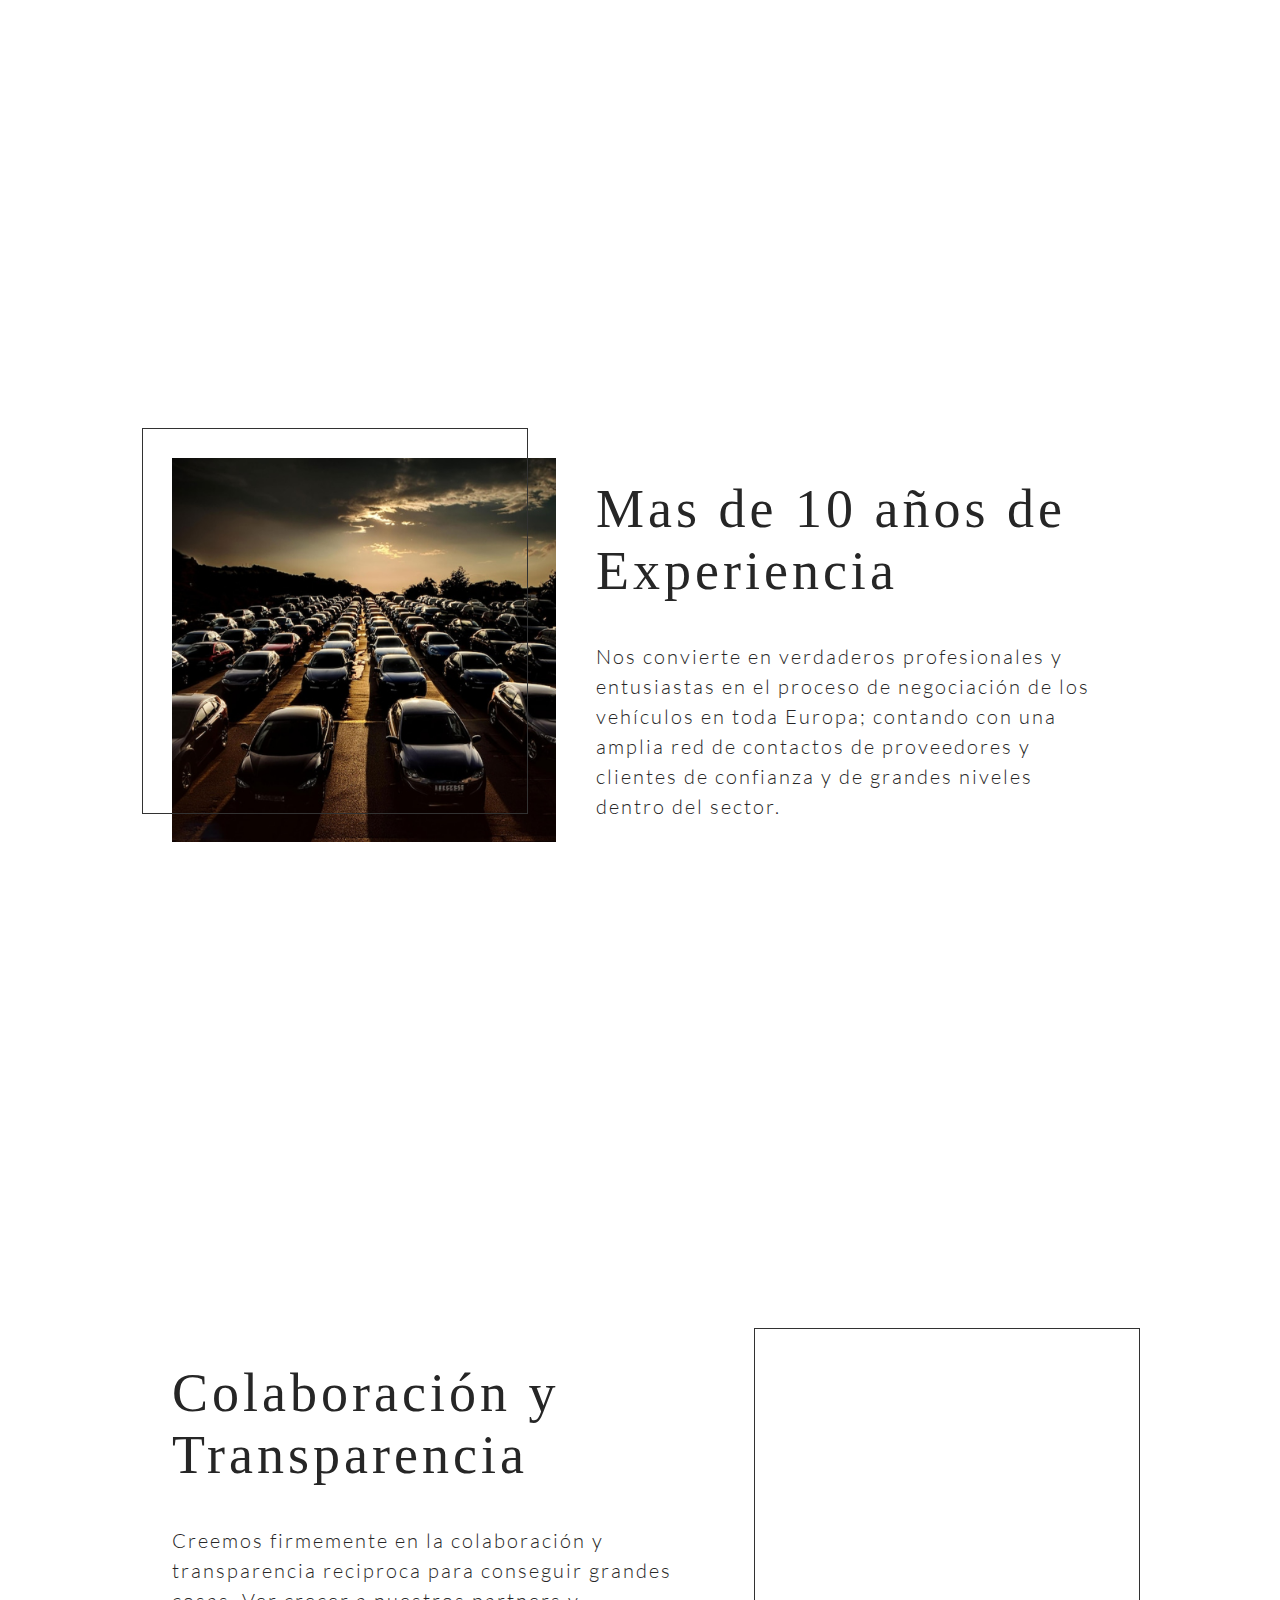
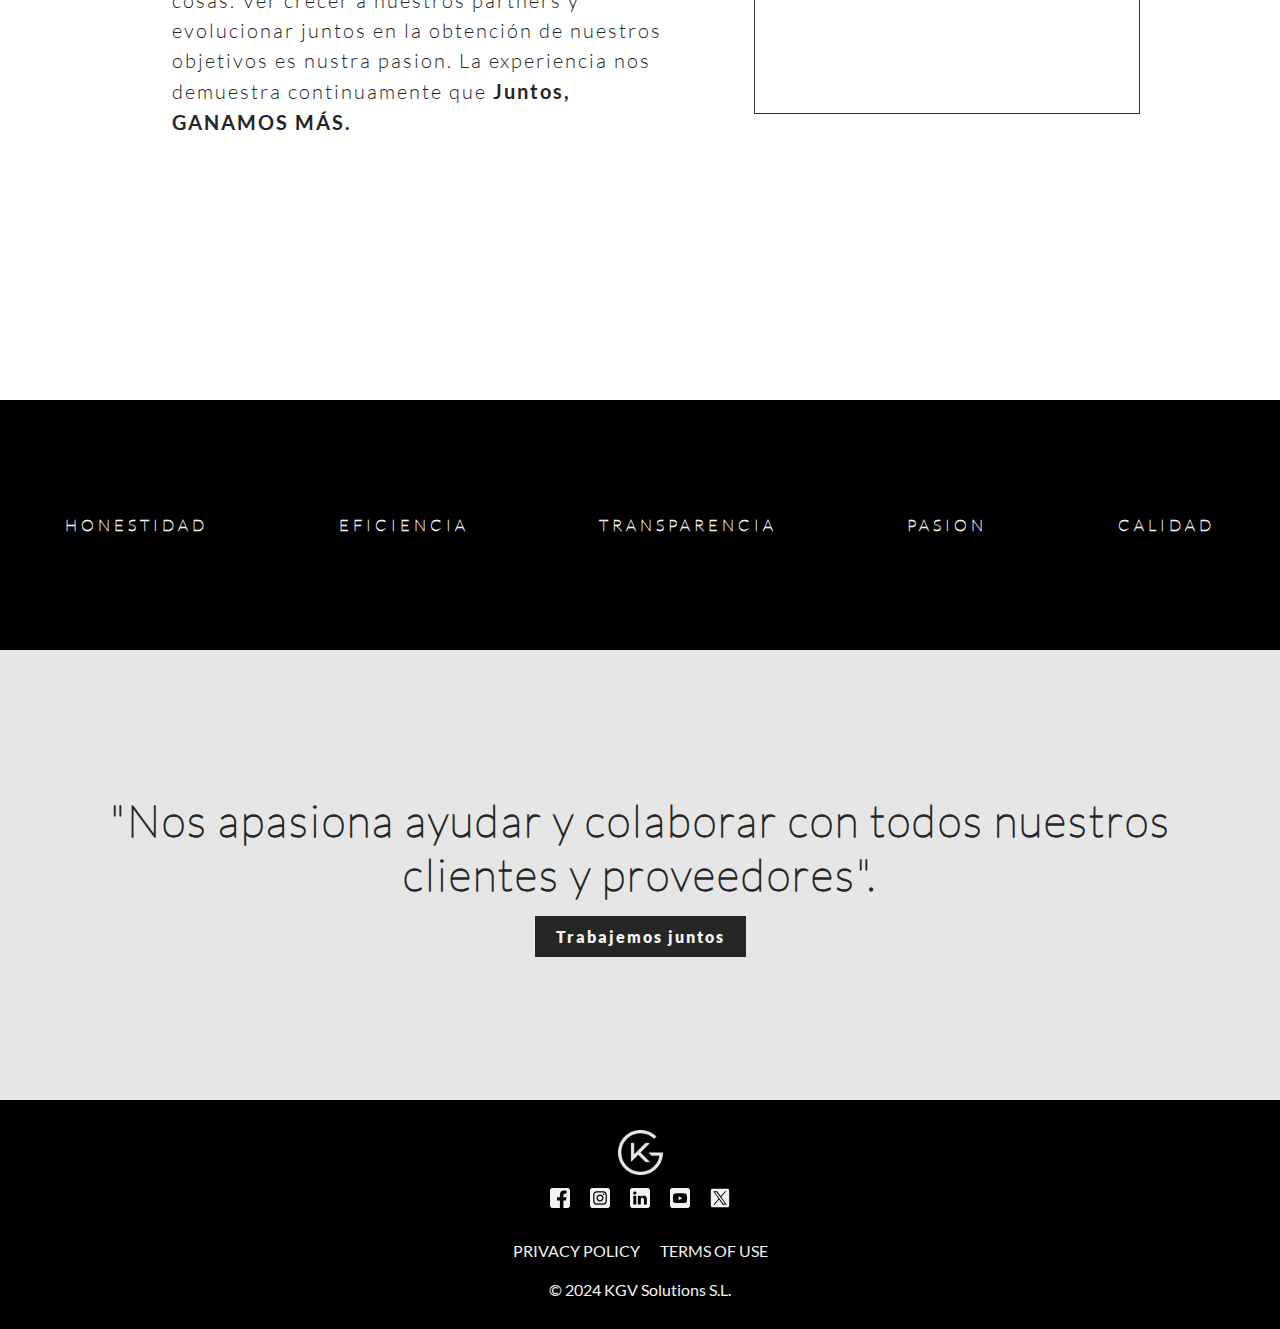
==== commit 90b65134: "Update about-us.html" ====
--- a/about-us.html
+++ b/about-us.html
@@ -75,12 +75,6 @@
                     <div class="image-wrapper"></div>
                     <div class="text-wrapper">
                         <h2>Mas de 10 años de Experiencia</h2>
-                        <ul>
-                            <li>Automocion</li>
-                            <li>Rent A Car</li>
-                            <li>Renting</li>
-                            <li>Trading</li>
-                        </ul>
                         <p>
                             Nos convierte en verdaderos profesionales y entusiastas en el proceso de negociación
                             de los vehículos en toda Europa; contando con una amplia red de
--- a/styles/about.css
+++ b/styles/about.css
@@ -69,7 +69,7 @@
     margin-left: 80px;
 }
 .about-us-hero-section h2 {
-    font-size: 68px;
+    font-size: 38px;
     text-transform: uppercase;
     margin-top: 50px;
 }
@@ -77,6 +77,7 @@
     font-family: "Gupter", serif;
     font-weight: 700;
     font-style: normal;
+    font-size: 88px;
 }
 .about-us-hero-section p{
     width: 50%;
@@ -273,4 +274,4 @@
     text-transform: uppercase;
     letter-spacing: 4px;
 }
-/* VALUES END -------------------------------------- */+/* VALUES END -------------------------------------- */
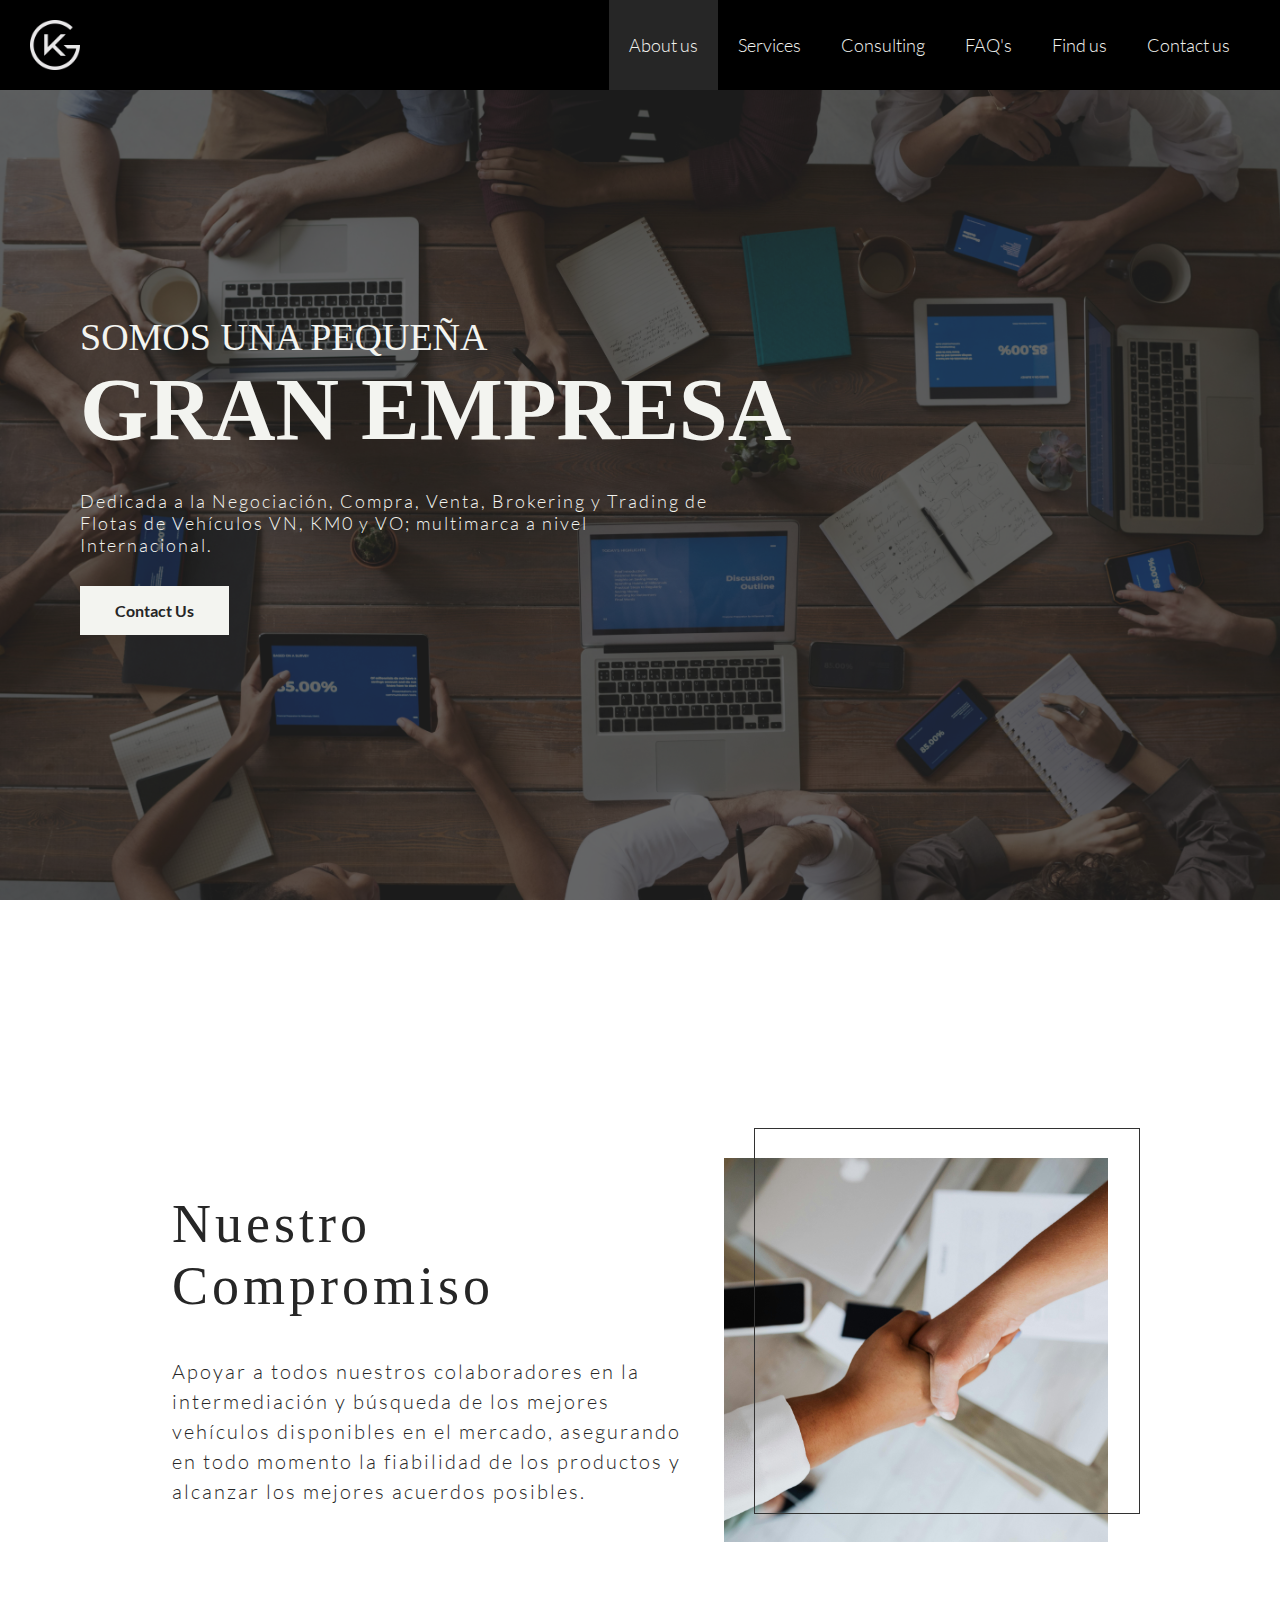
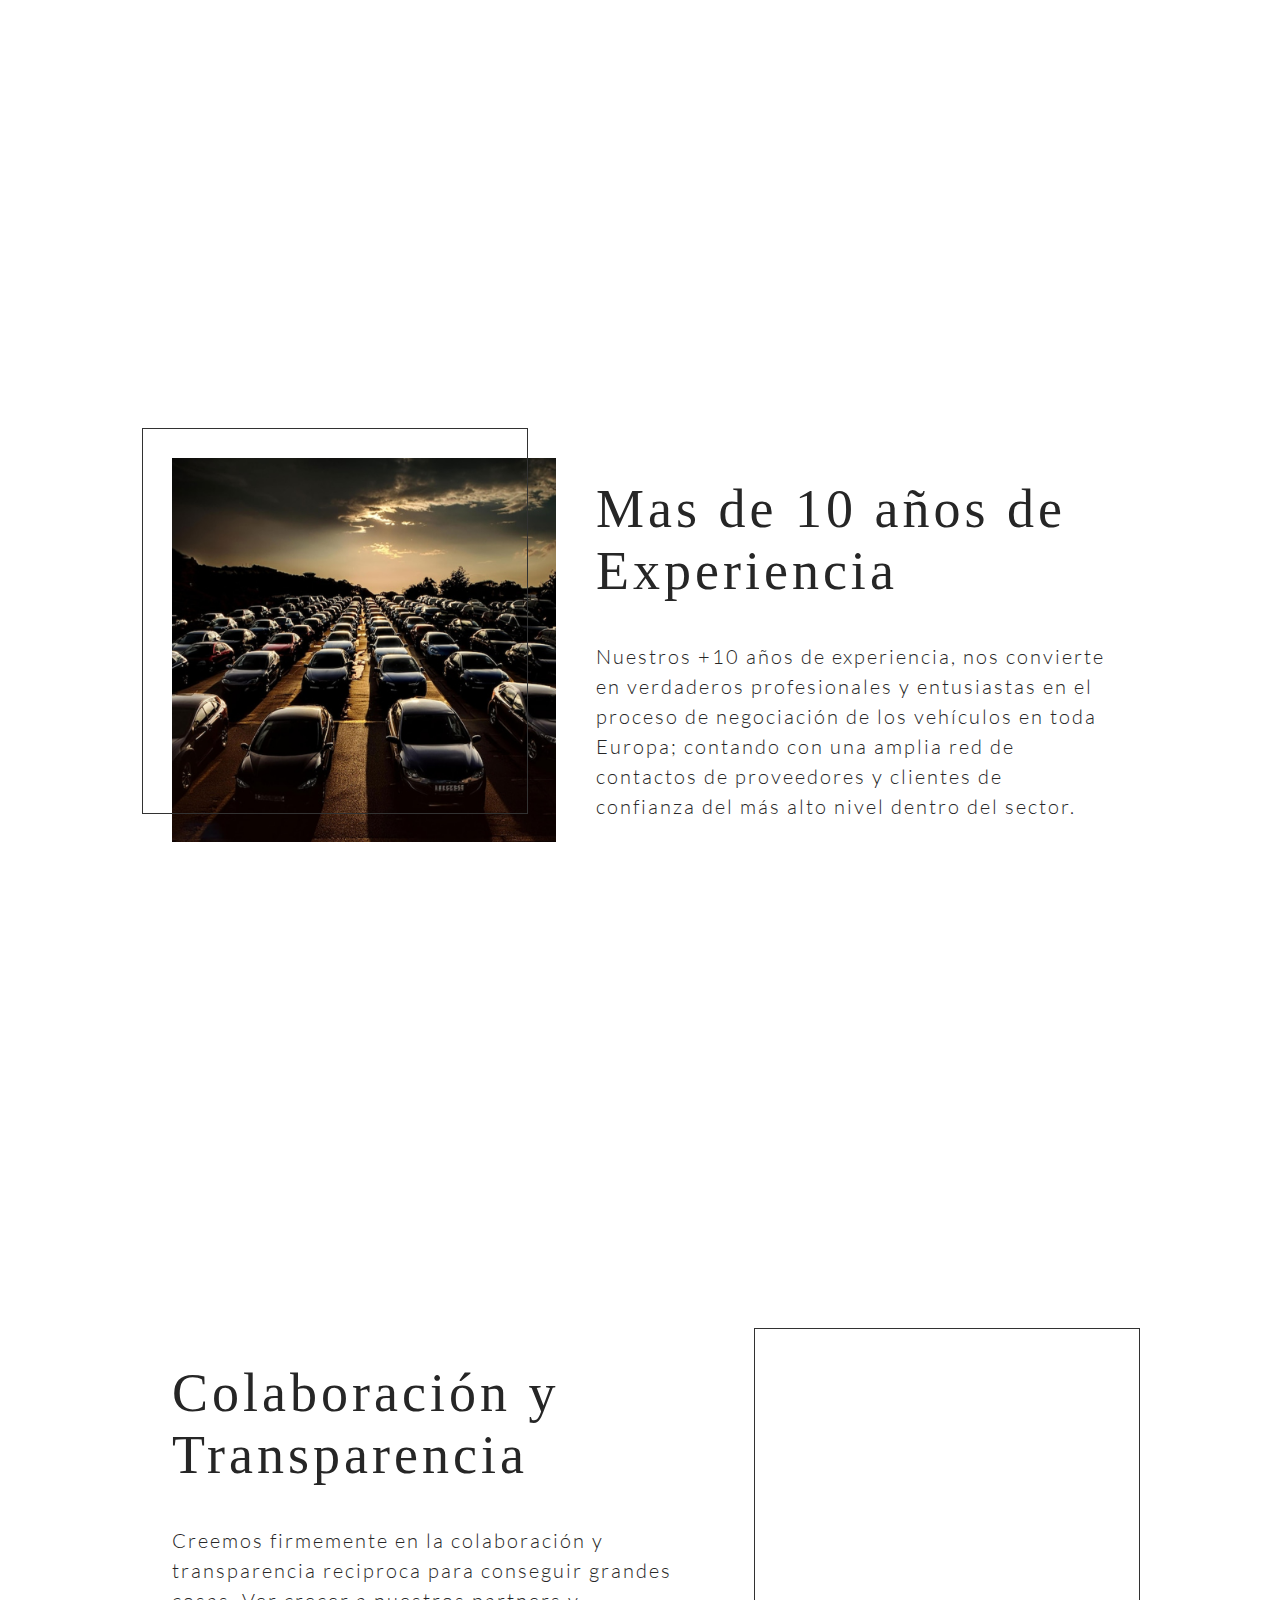
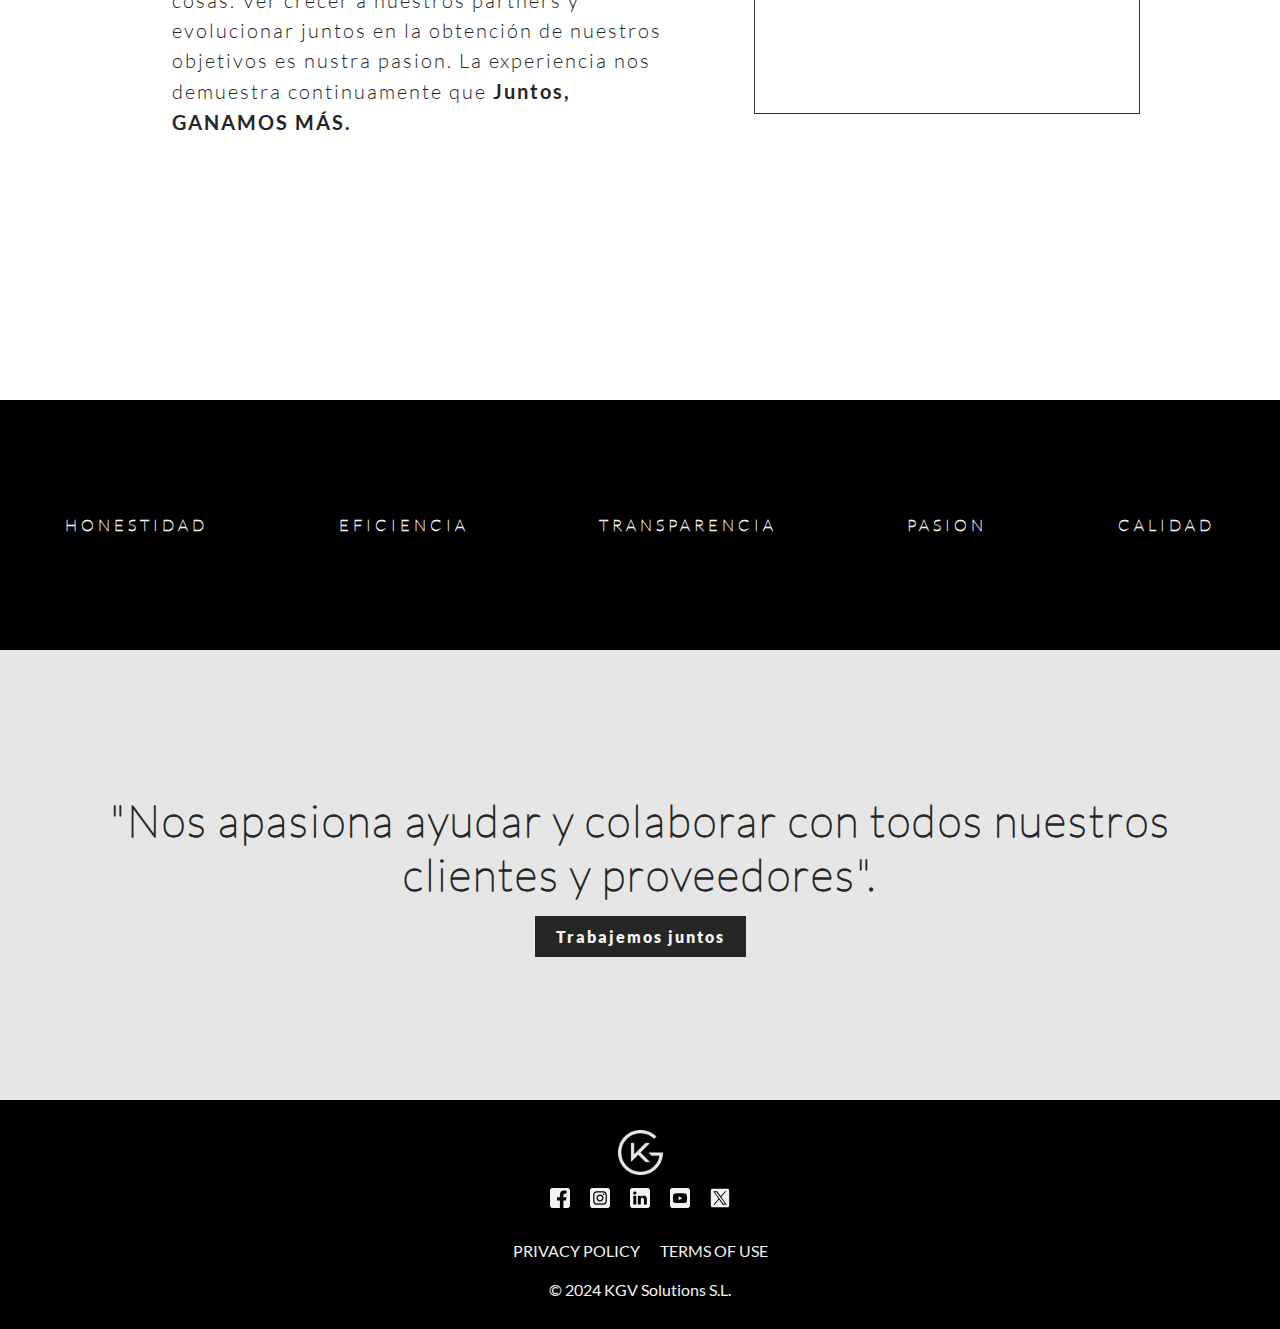
==== commit 591c488f: "Update about-us.html" ====
--- a/about-us.html
+++ b/about-us.html
@@ -76,10 +76,7 @@
                     <div class="text-wrapper">
                         <h2>Mas de 10 años de Experiencia</h2>
                         <p>
-                            Nos convierte en verdaderos profesionales y entusiastas en el proceso de negociación
-                            de los vehículos en toda Europa; contando con una amplia red de
-                            contactos de proveedores y clientes de confianza y de grandes
-                            niveles dentro del sector.
+                            Nuestros +10 años de experiencia, nos convierte en verdaderos profesionales y entusiastas en el proceso de negociación de los vehículos en toda Europa; contando con una amplia red de contactos de proveedores y clientes de confianza del más alto nivel dentro del sector.
                         </p>
                     </div>
                 </div>
--- a/styles/about.css
+++ b/styles/about.css
@@ -180,23 +180,6 @@
 }
 
 /* EXPERIENCIA */
-.about-us-exp-block ul {
-    display: flex;
-    flex-direction: row;
-    flex-wrap: nowrap;
-    justify-content: space-between;
-    width: 100%;
-    list-style-type: none;
-    font-family: "Lato Bold";
-    text-transform: uppercase;
-    margin-bottom: 40px;
-}
-.about-us-exp-block ul li{
-    color: #262626;
-    text-align: center;
-    padding: 10px 20px;
-    background-color: #f3f4f0;
-}
 .about-us-exp-block .image-wrapper {
     background-image: url("../media/photos/flota-coches.jpg");
 }
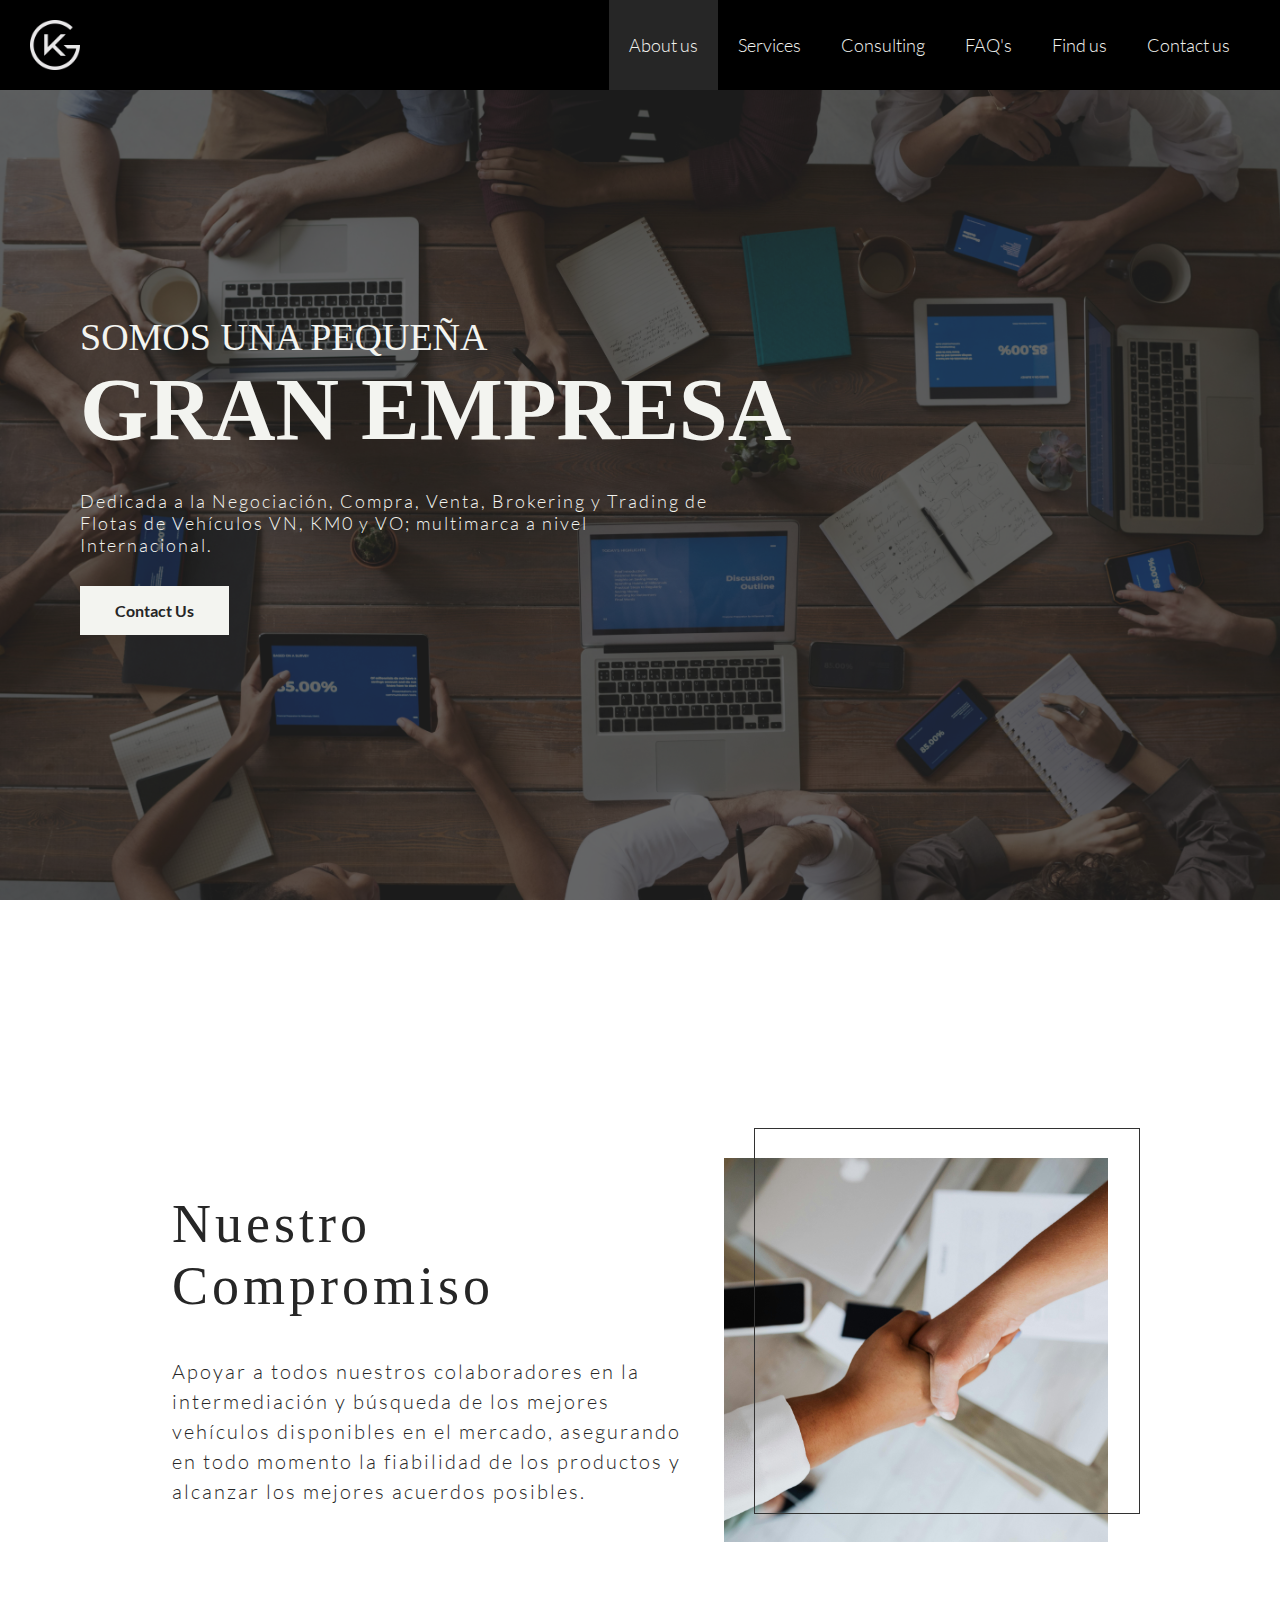
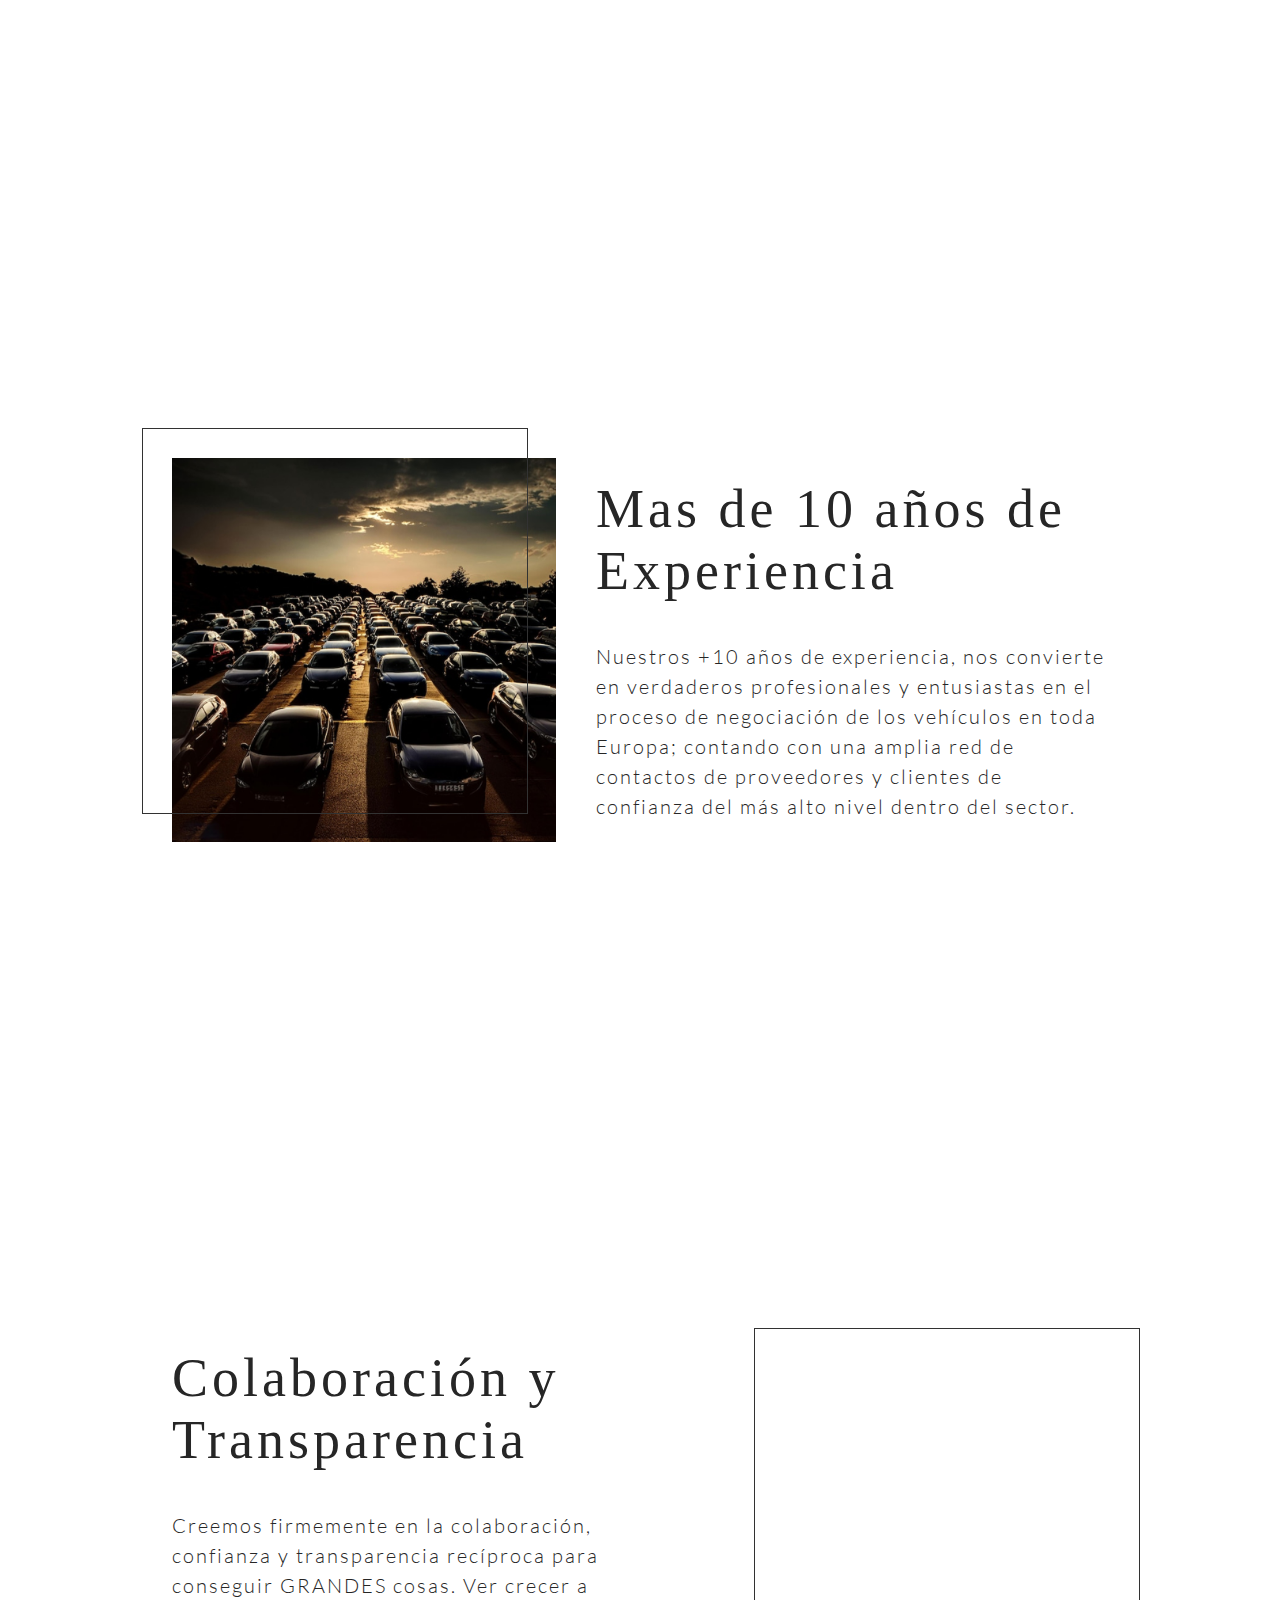
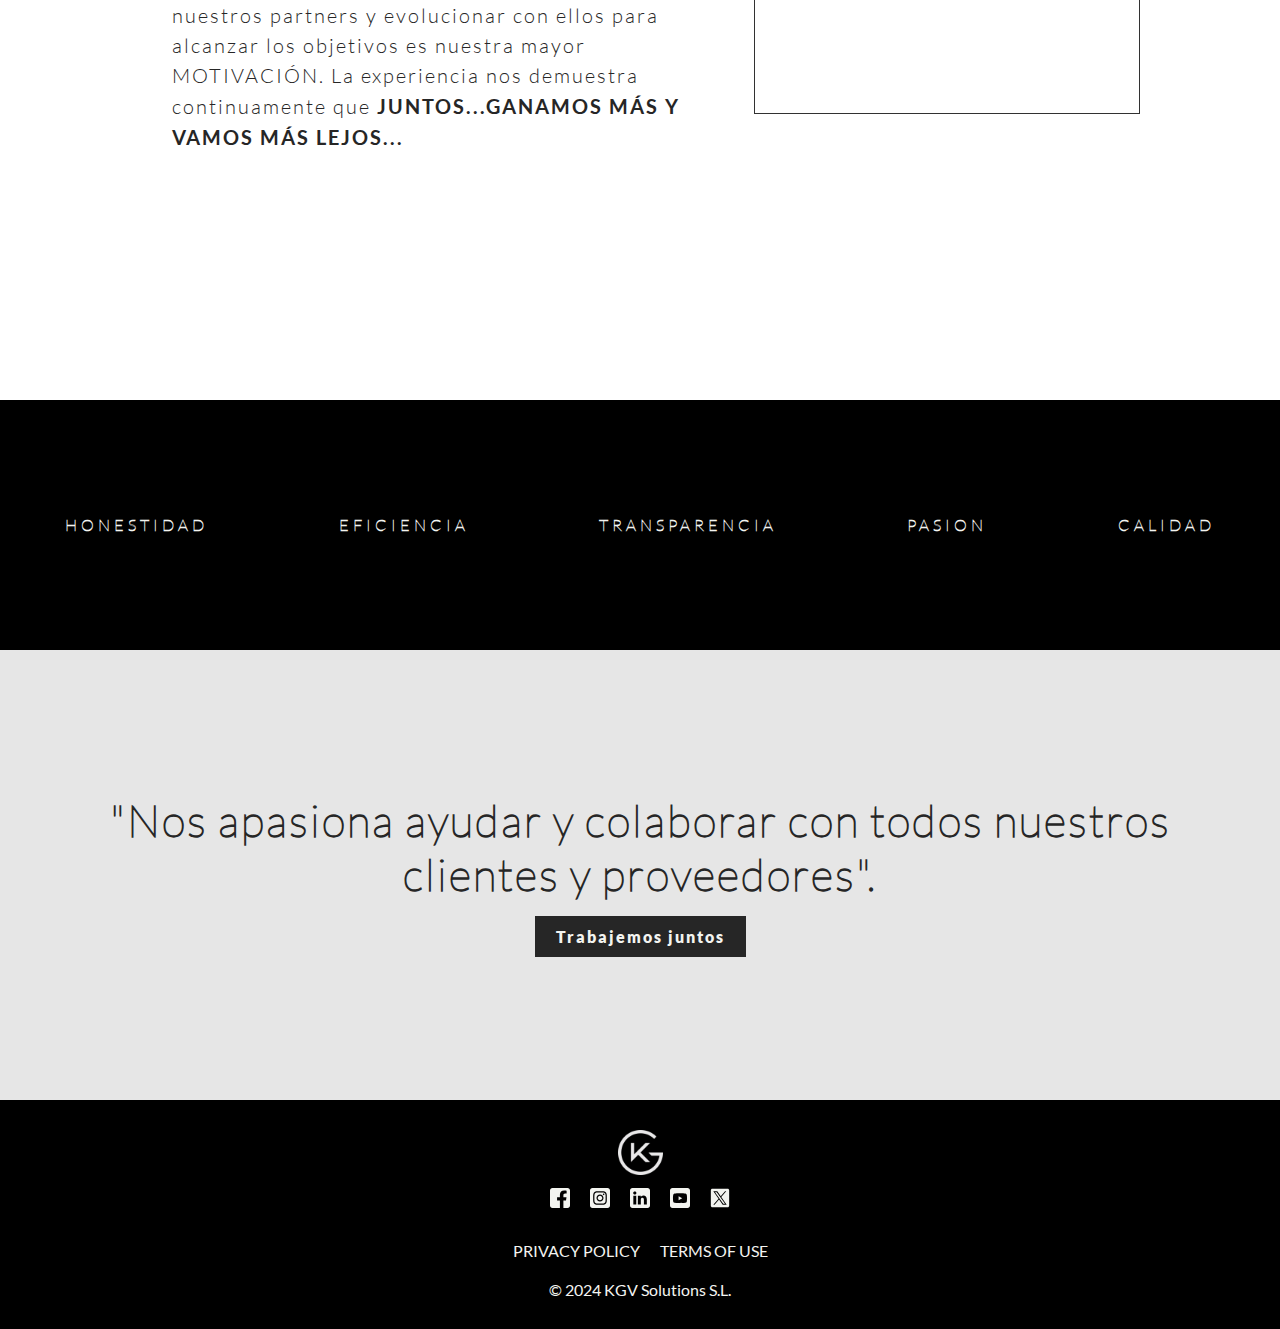
==== commit 59f19d83: "Update about-us.html" ====
--- a/about-us.html
+++ b/about-us.html
@@ -84,19 +84,8 @@
                 <div class="about-us-acuerdo-block">
                     <div class="text-wrapper">
                         <h2>Colaboración y Transparencia</h2>
-                        <!--
                         <p>
-                            Creemos firmemente en la colaboración y transparencia reciproca para
-                            conseguir grandes cosas. Amamos ver crecer a nuestros partners y
-                            evolucionar juntos en la obtención de nuestros objetivos. La
-                            experiencia nos demuestra continuamente que <span>Juntos, GANAMOS MÁS.</span>
-                        </p>
-                        -->
-                        <p>
-                            Creemos firmemente en la colaboración y transparencia reciproca para
-                            conseguir grandes cosas. Ver crecer a nuestros partners y
-                            evolucionar juntos en la obtención de nuestros objetivos es nustra pasion. La
-                            experiencia nos demuestra continuamente que <span>Juntos, GANAMOS MÁS.</span>
+                            Creemos firmemente en la colaboración, confianza y transparencia recíproca para conseguir GRANDES cosas. Ver crecer a nuestros partners y evolucionar con ellos para alcanzar los objetivos es nuestra mayor MOTIVACIÓN. La experiencia nos demuestra continuamente que <span>JUNTOS...GANAMOS MÁS Y VAMOS MÁS LEJOS...</span>
                         </p>
                     </div>
                     <div class="image-wrapper"></div>
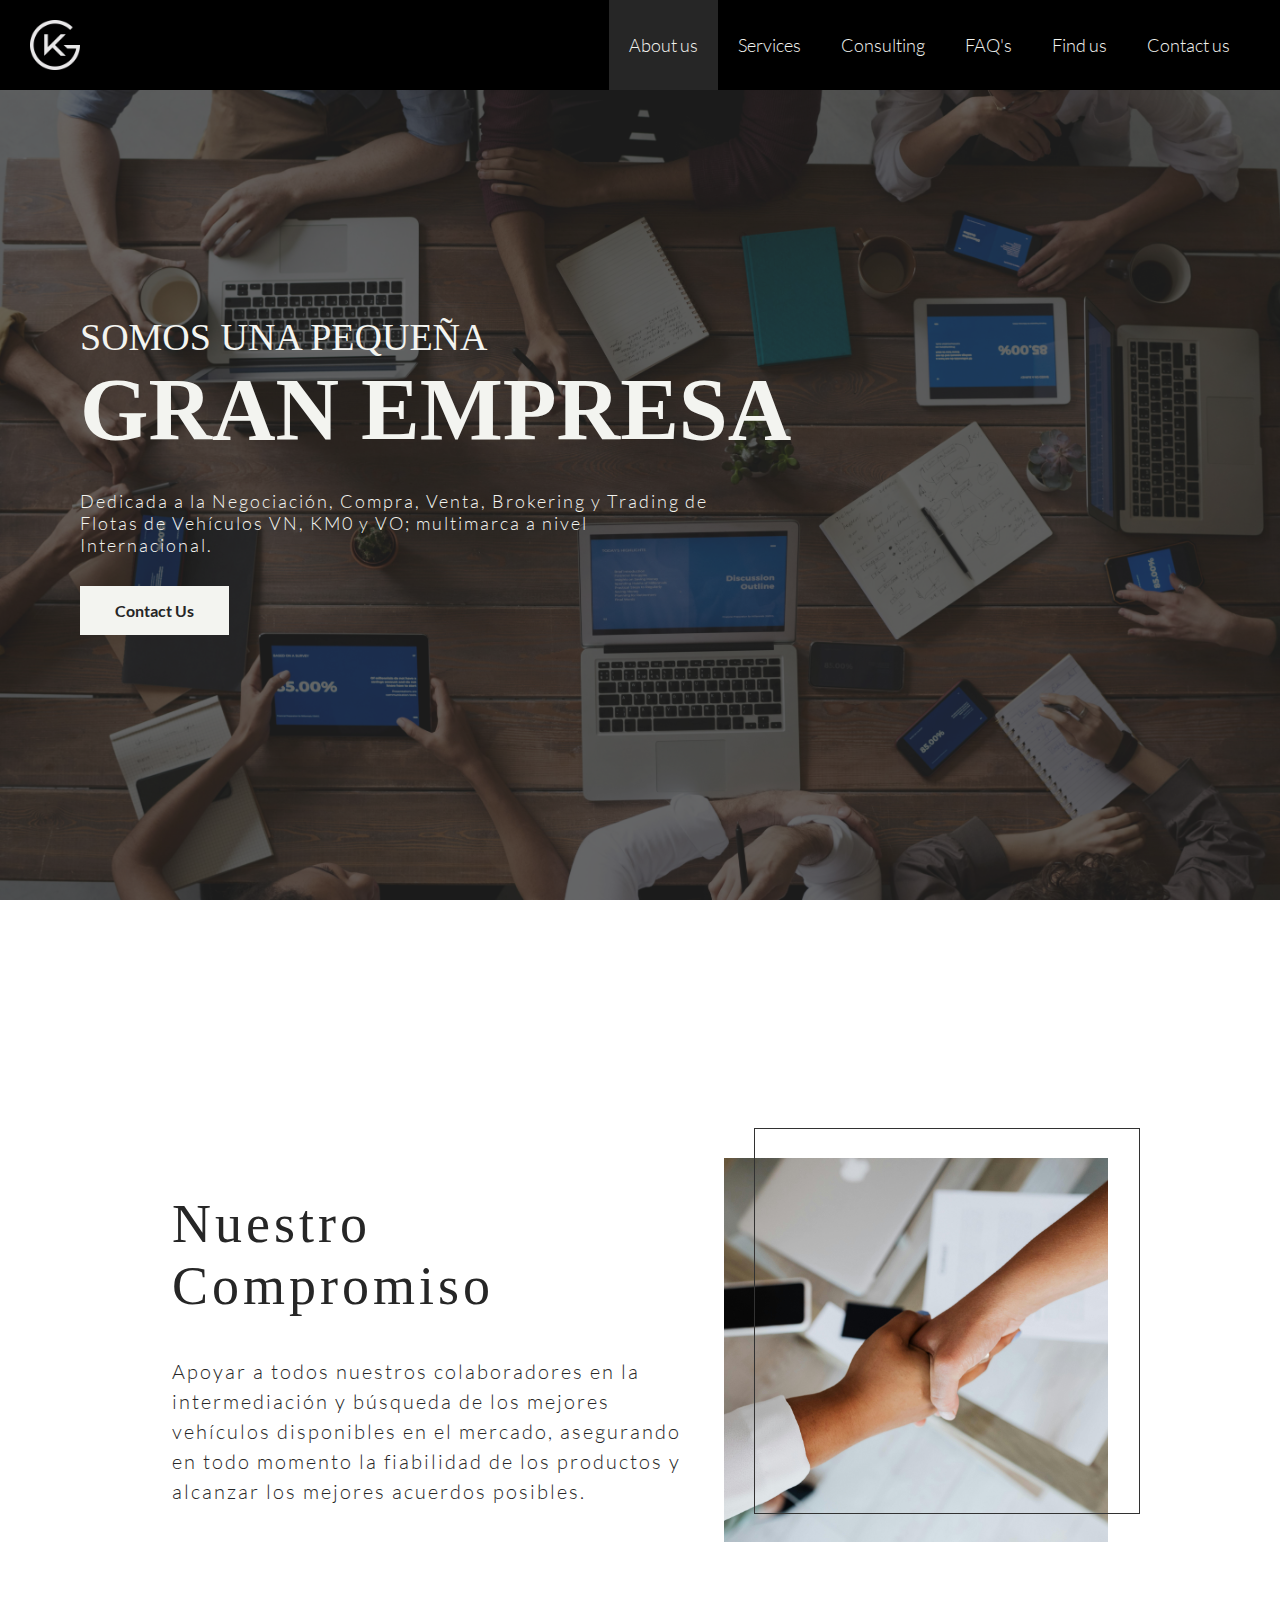
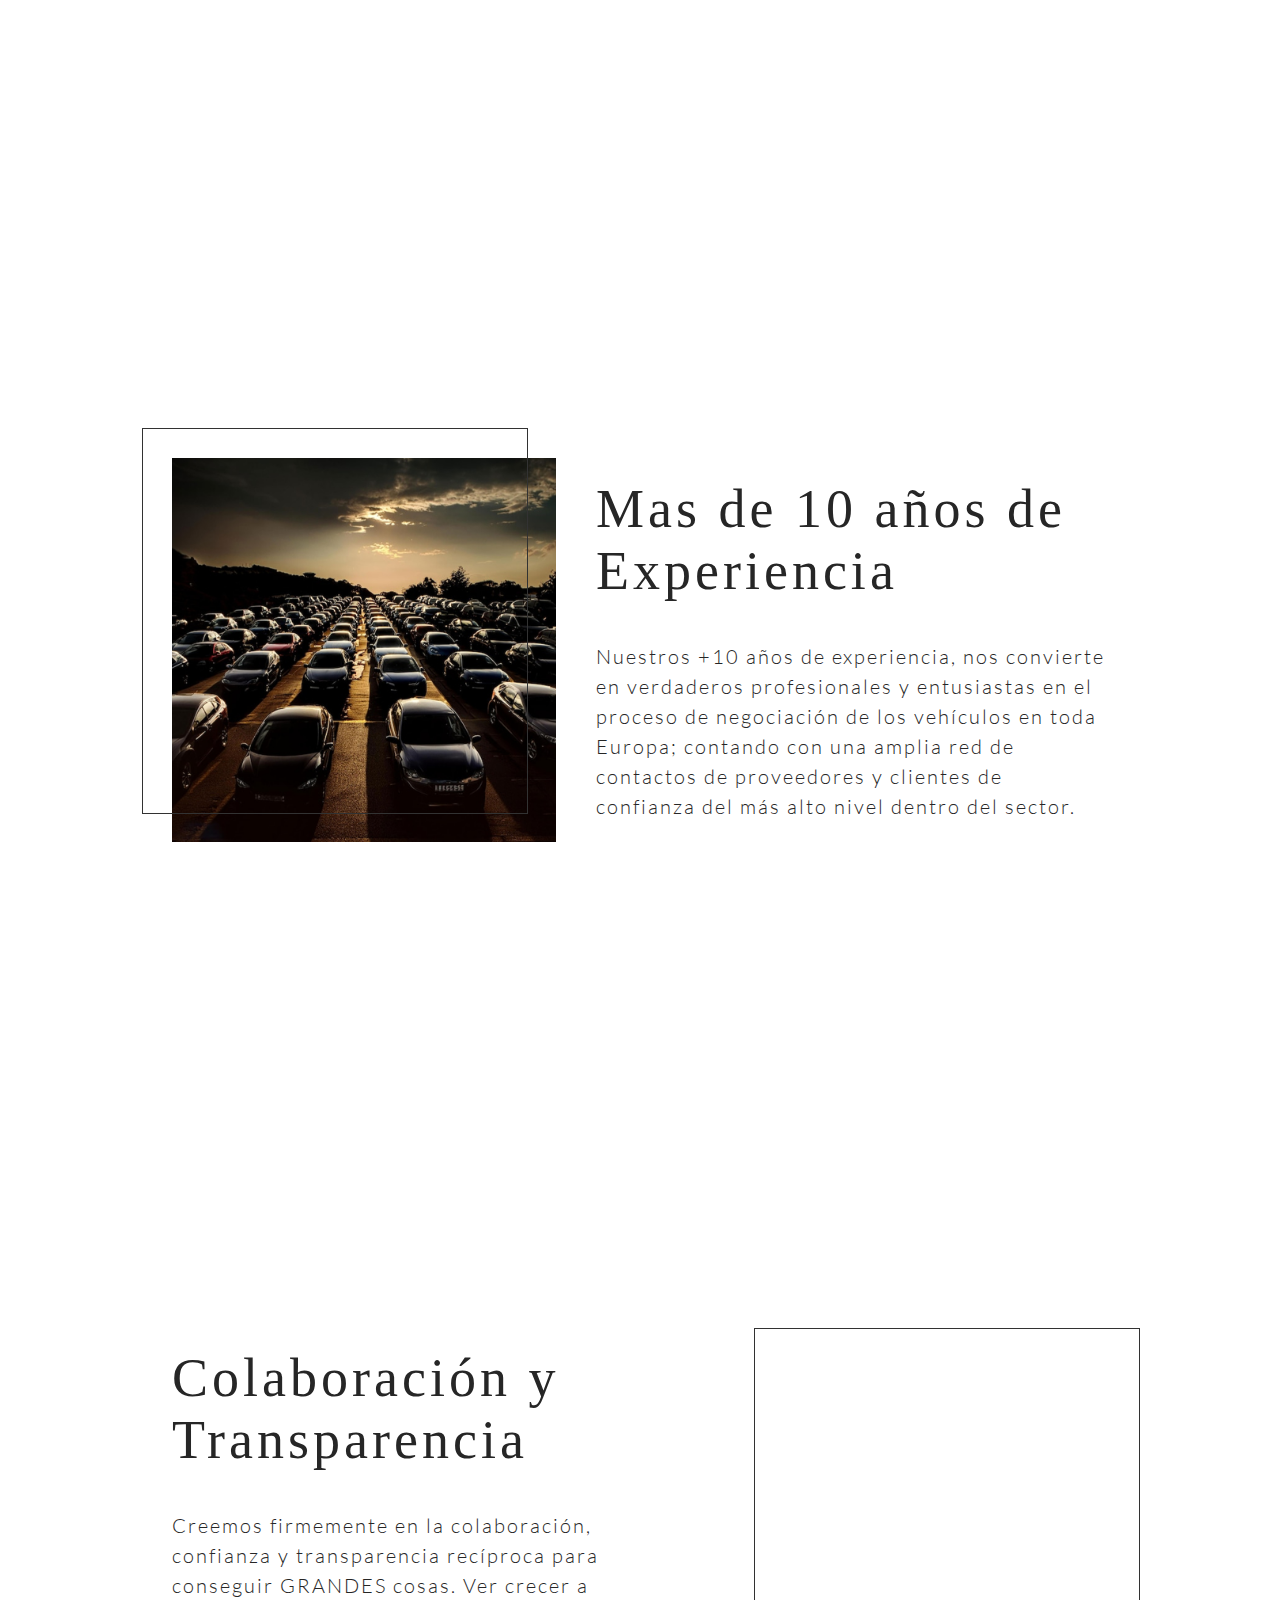
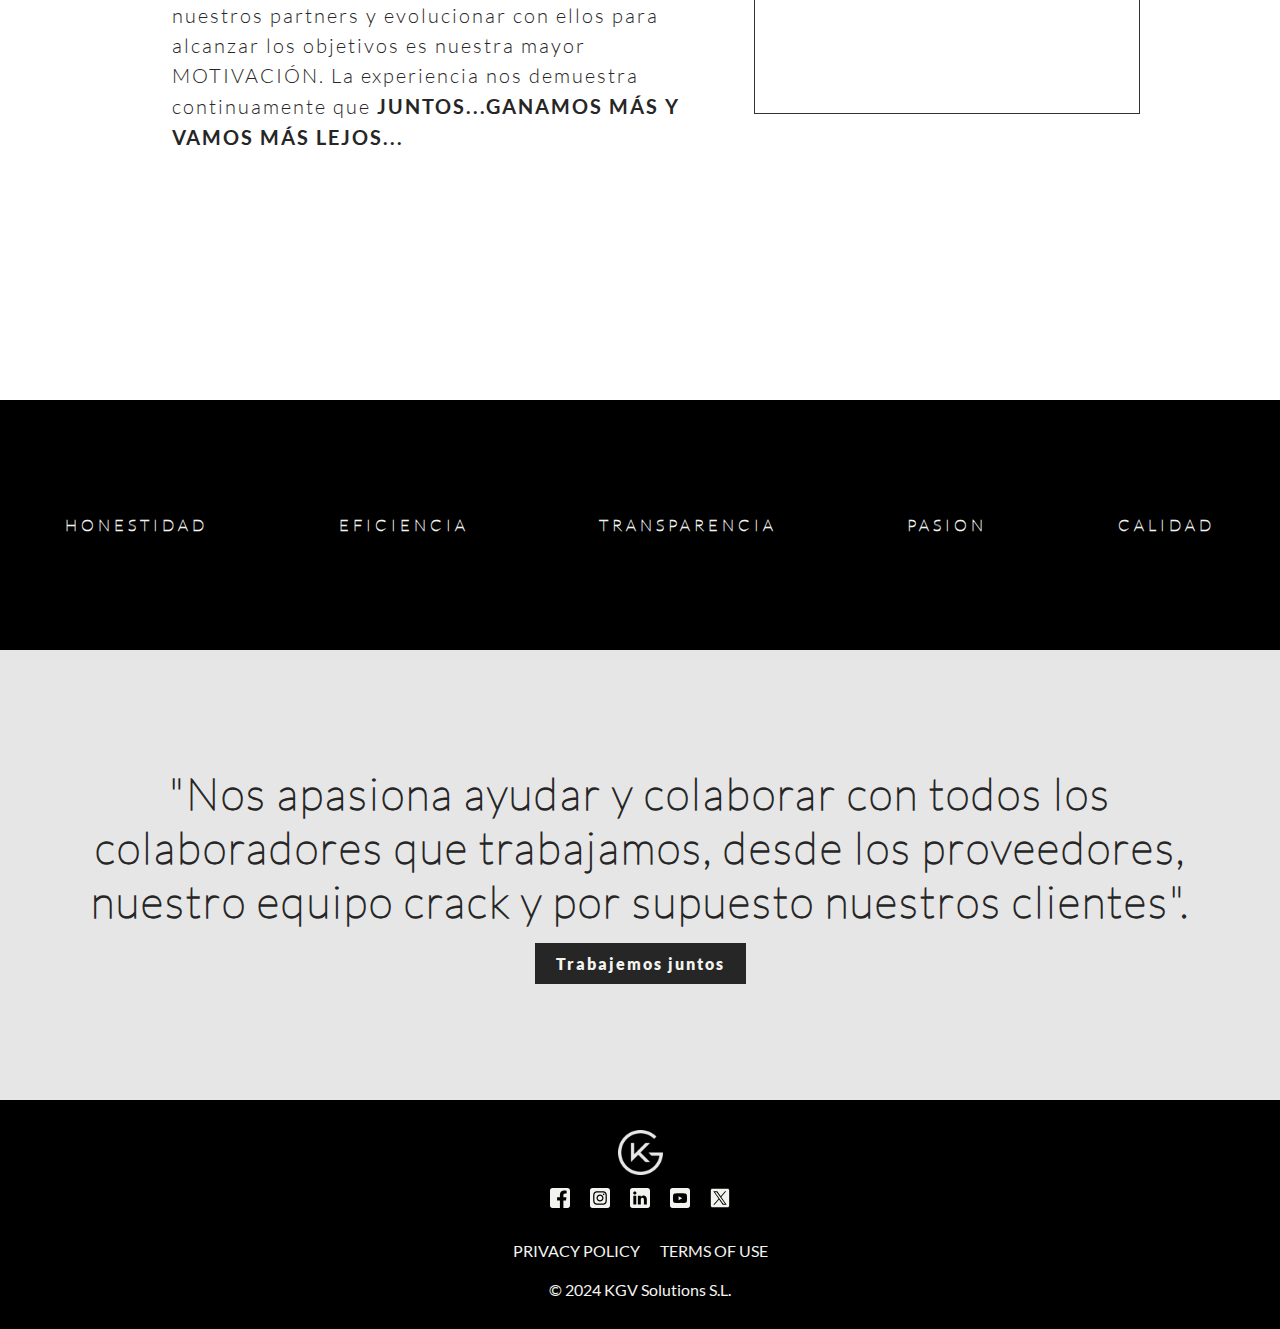
==== commit f7206939: "Update about-us.html" ====
--- a/about-us.html
+++ b/about-us.html
@@ -112,17 +112,18 @@
 
                 <!-- Message Section -->
                 <div class="about-us-msg-section">
-                    <!--
+                    
                     <h2>
                         &quot;Nos apasiona ayudar y colaborar con todos
                         los colaboradores que trabajamos, desde los proveedores, nuestro
                         equipo crack y por supuesto nuestros clientes&quot;.
                     </h2>
-                    -->
+                    <!--
                     <h2>
                         &quot;Nos apasiona ayudar y colaborar con todos
                         nuestros clientes y proveedores&quot;.
                     </h2>
+                    -->
                     <a href="./contact.html">Trabajemos juntos</a>
                 </div>
             </div>
--- a/styles/about.css
+++ b/styles/about.css
@@ -191,6 +191,7 @@
 /* ACUERDO */
 .about-us-acuerdo-block p span{
     font-family: "Lato Bold";
+    text-transform: uppercase;
 }
 .about-us-acuerdo-block .image-wrapper {
     background-image: url("../media/photos/hands-joined-by-team.jpg");
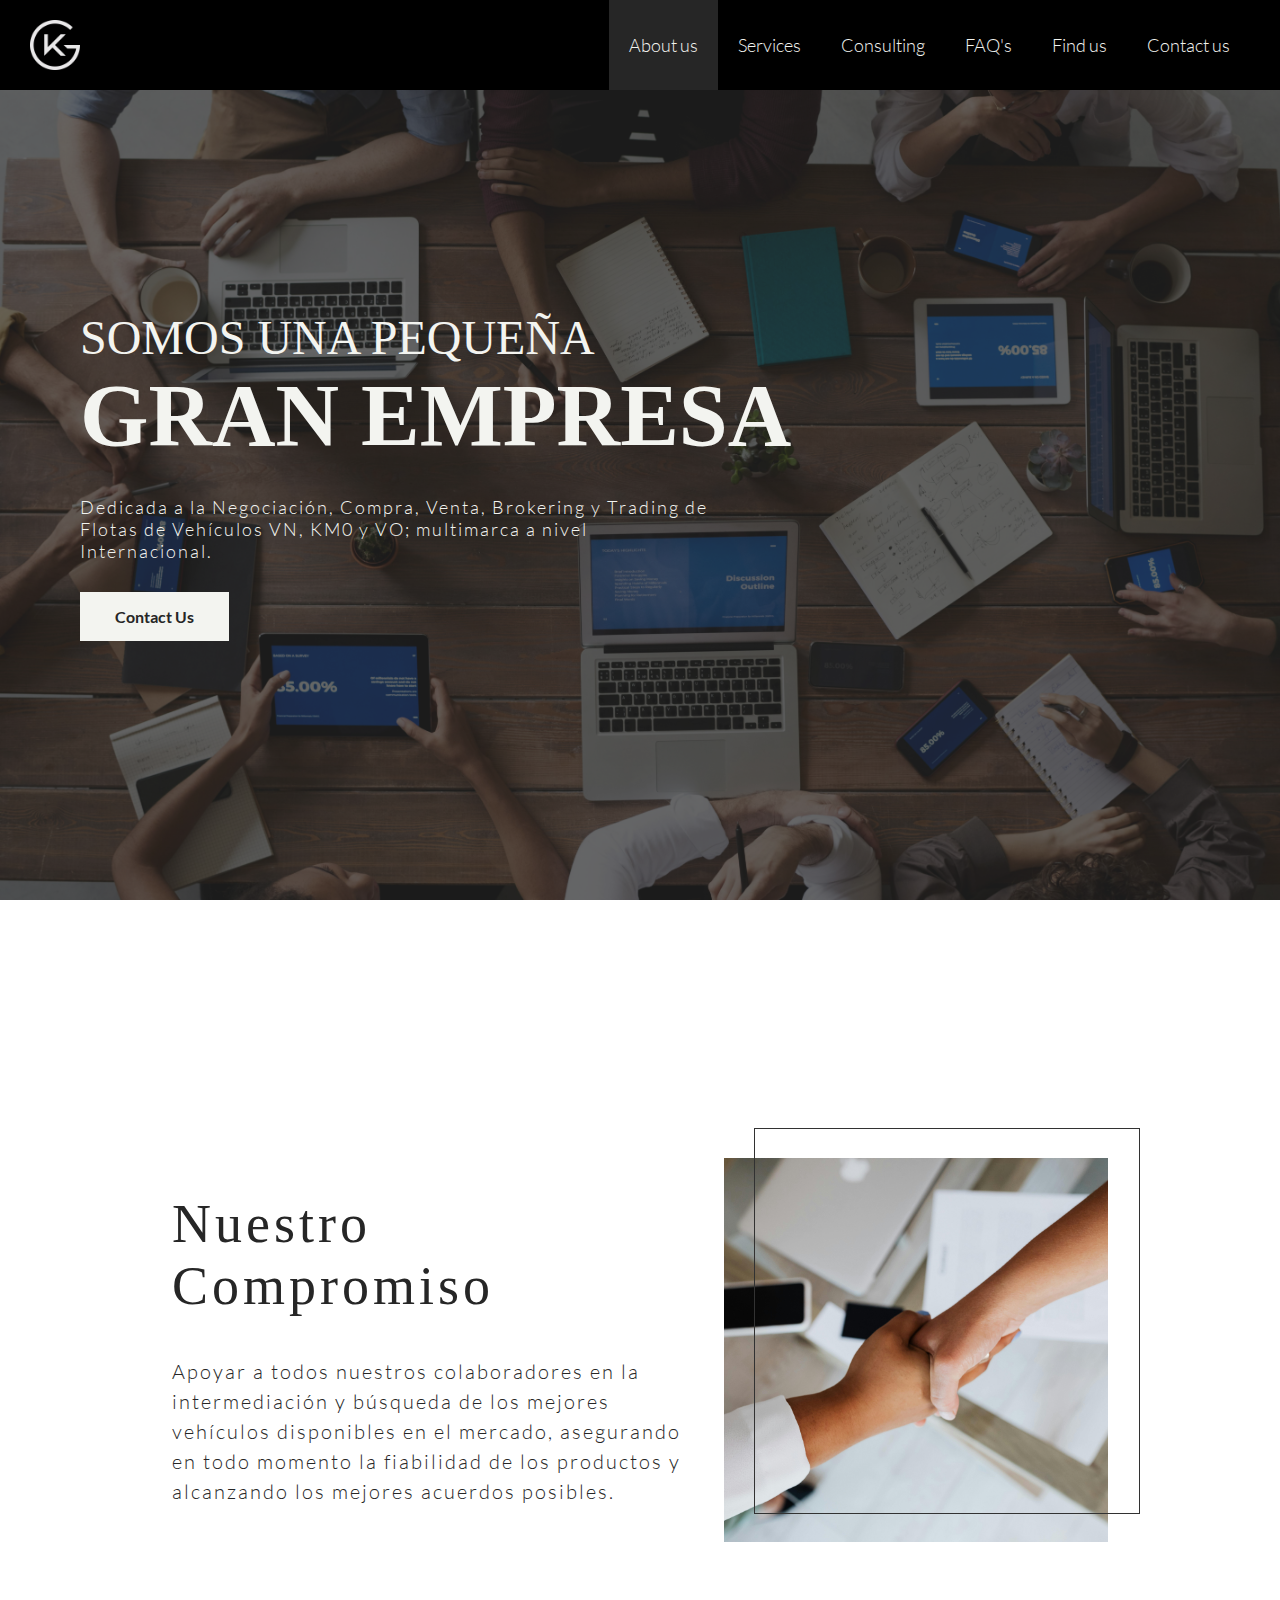
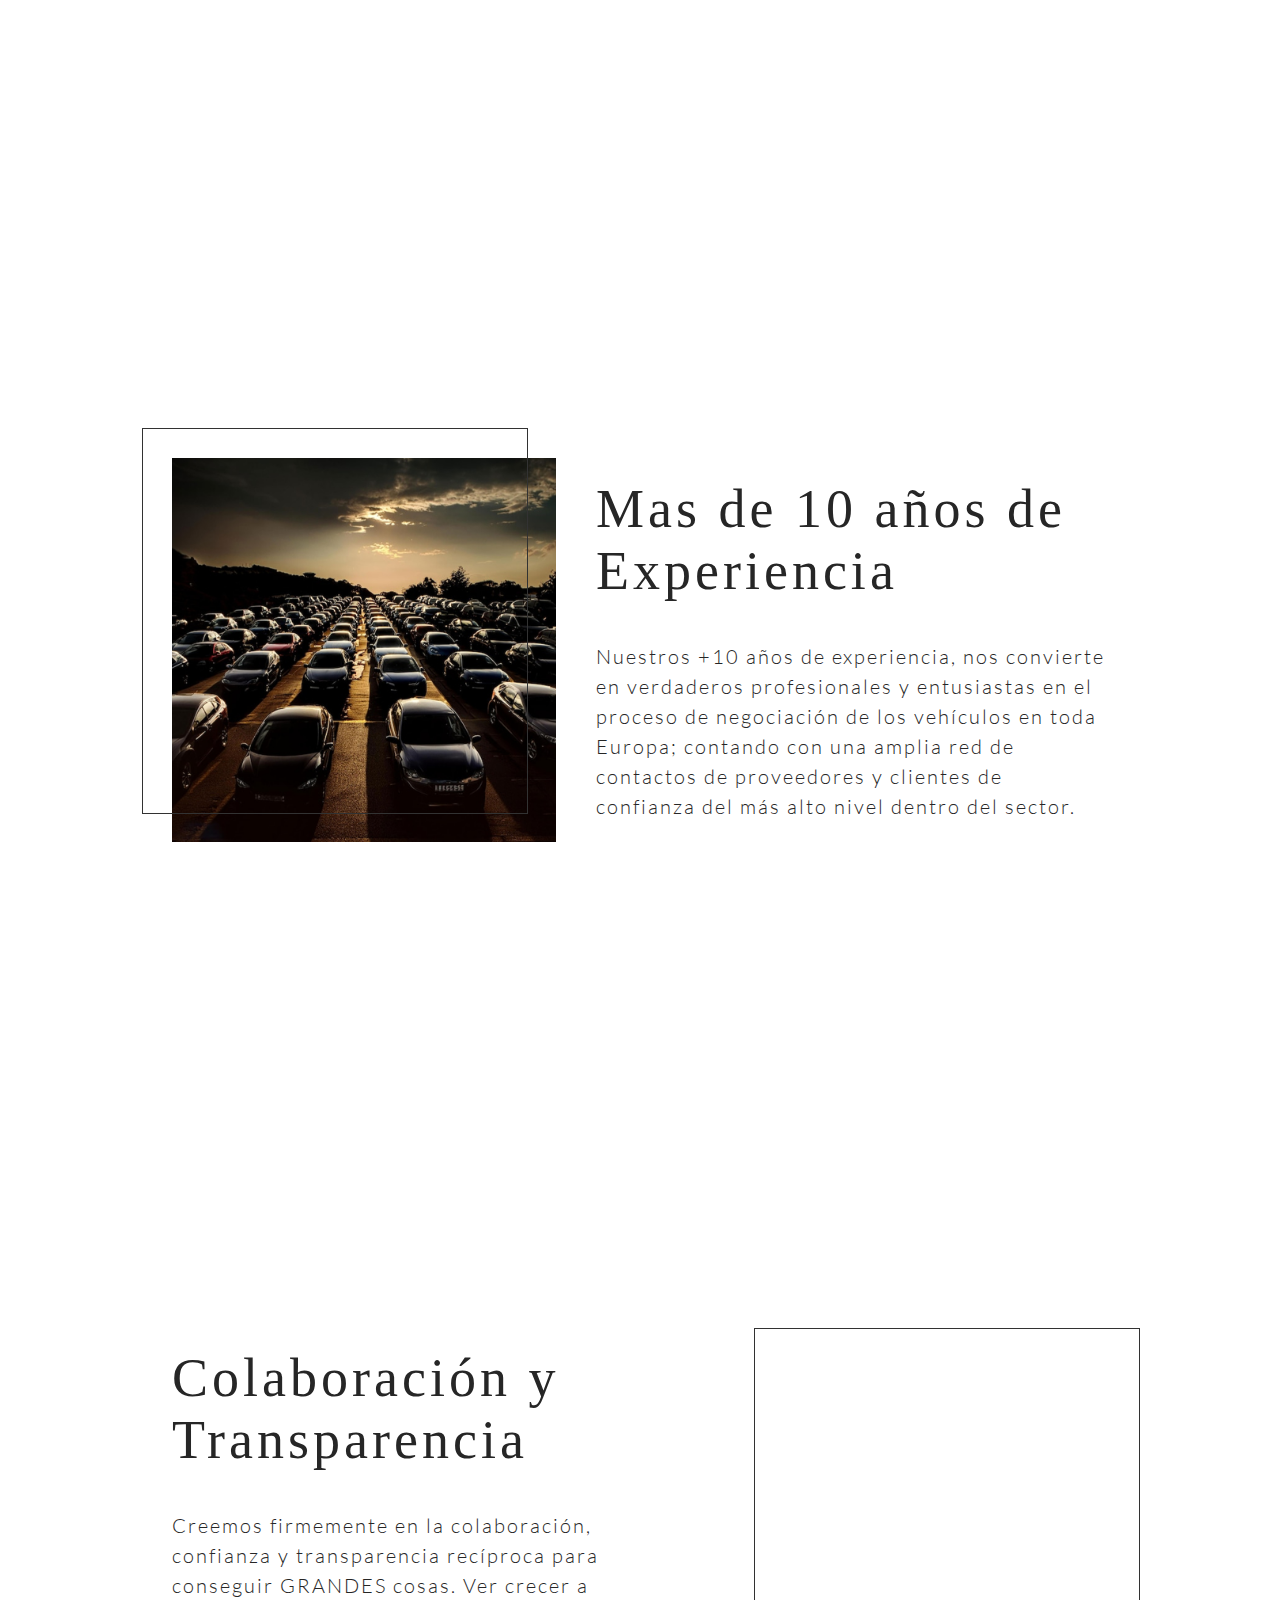
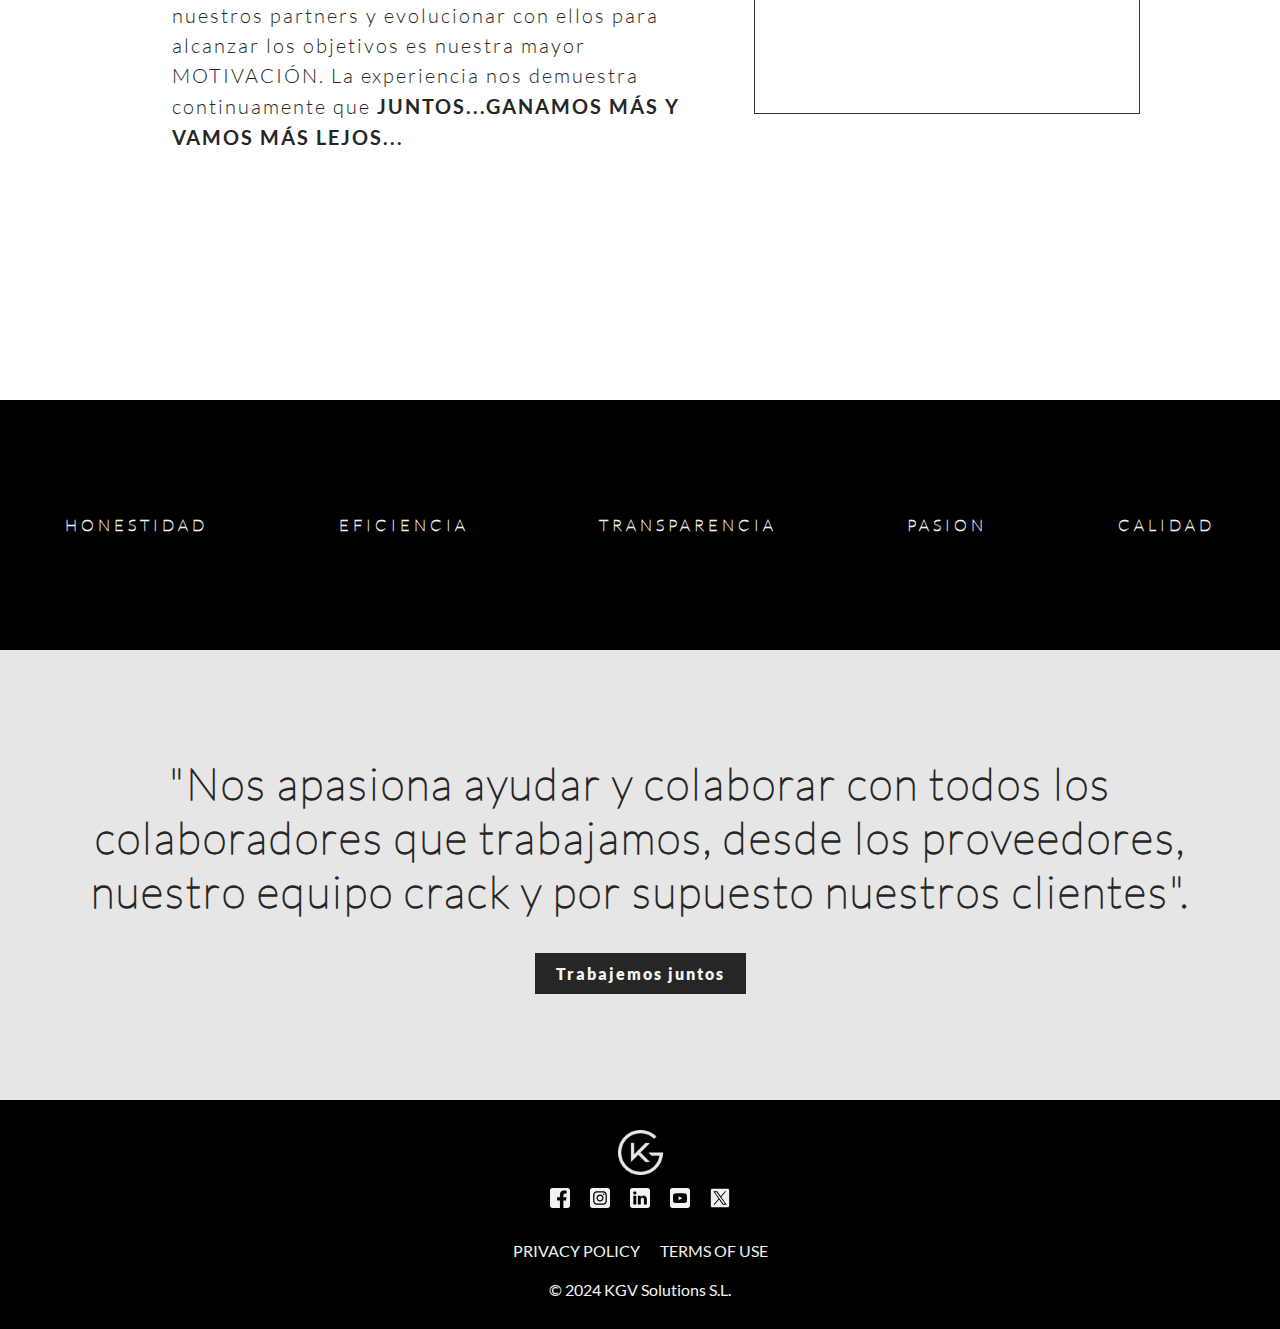
==== commit 1c38a365: "Update about-us.html" ====
--- a/about-us.html
+++ b/about-us.html
@@ -64,7 +64,7 @@
                         <p>
                             Apoyar a todos nuestros colaboradores en la intermediación y búsqueda de los
                             mejores vehículos disponibles en el mercado, asegurando en todo
-                            momento la fiabilidad de los productos y alcanzar los mejores
+                            momento la fiabilidad de los productos y alcanzando los mejores
                             acuerdos posibles.
                         </p>
                     </div>
--- a/styles/about.css
+++ b/styles/about.css
@@ -69,7 +69,7 @@
     margin-left: 80px;
 }
 .about-us-hero-section h2 {
-    font-size: 38px;
+    font-size: 48px;
     text-transform: uppercase;
     margin-top: 50px;
 }
@@ -230,7 +230,7 @@
     background-color: #262626;
     border: 1px solid #262626;
     padding: 10px 20px;
-    margin-top: 15px;
+    margin-top: 35px;
     transition: all 300ms;
 }
 .about-us-msg-section a:hover {
